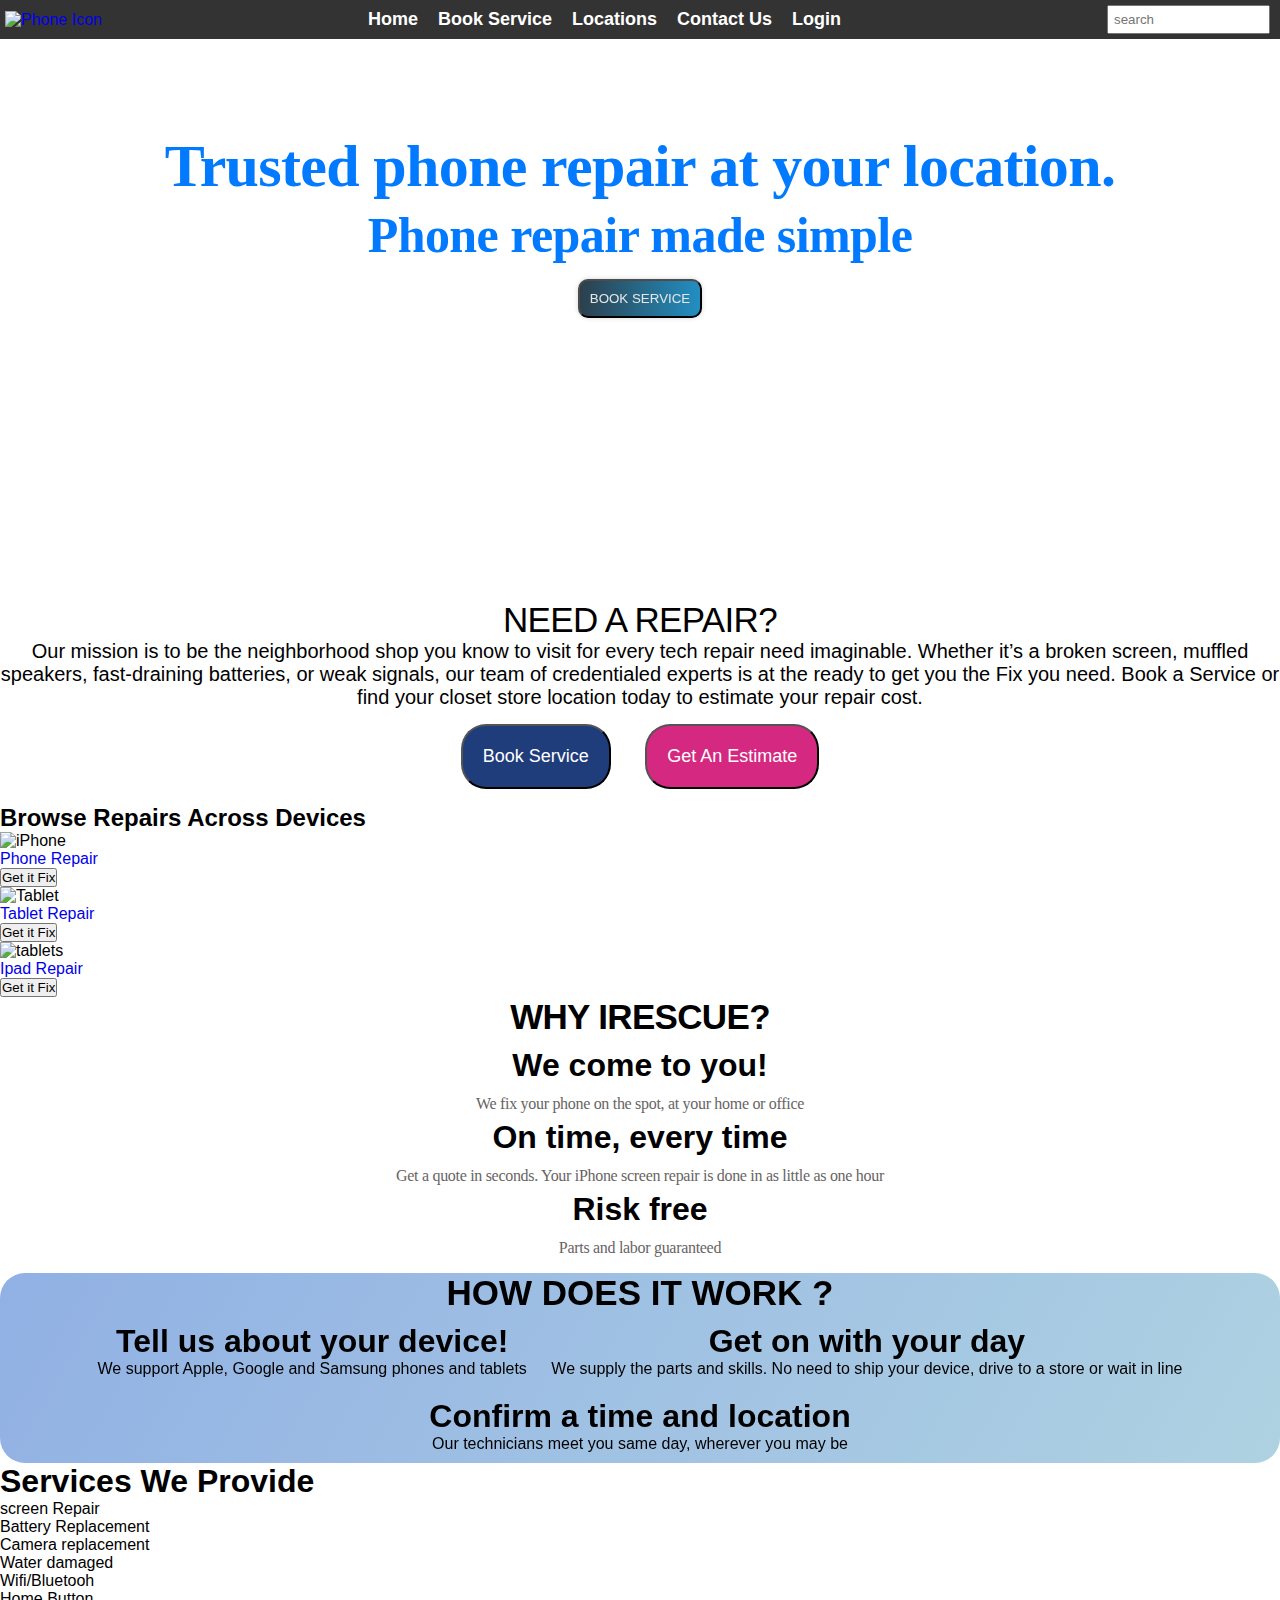
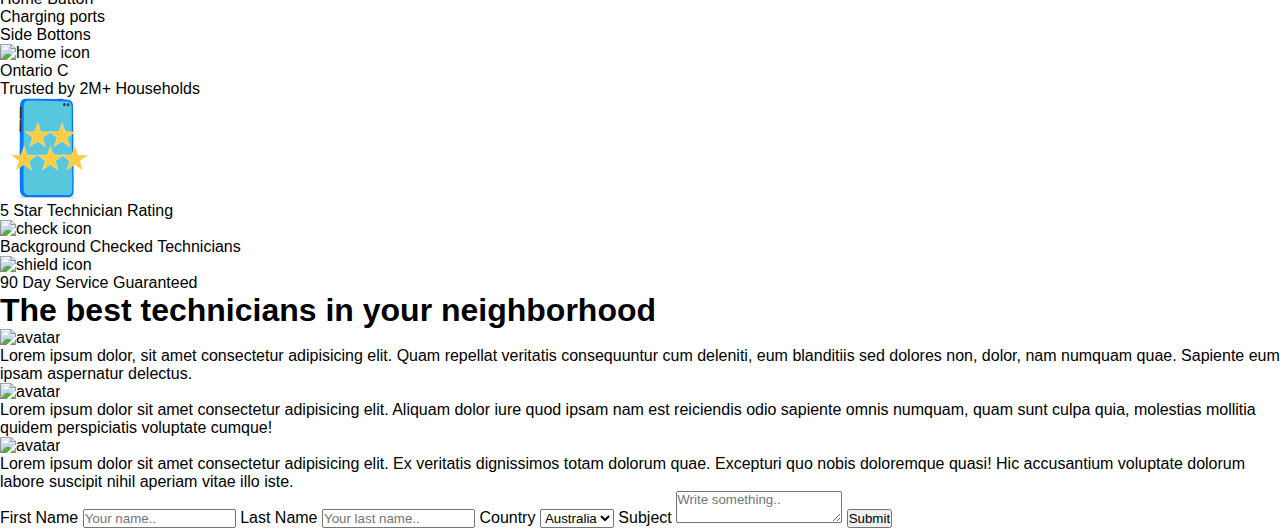
==== index.html @ a5273c7d "updated html and css file" ====
<!DOCTYPE html>
<html lang="en">

<head>
    <meta charset="UTF-8">
    <meta http-equiv="X-UA-Compatible" content="IE=edge">
    <meta name="viewport" content="width=device-width, initial-scale=1.0">
    <title>Irescue Mobile Repair</title>
    <link rel="stylesheet" href="index.css">
</head>

<body>

    <main>
        <!--Navegation BAR-->
        <nav role="navigation" class="nav_background">
            <a href="#" class="page_icon"><img class="nav_icon" src="./images/nav_icon.svg" alt="Phone Icon"></a>
            <ul class="nav-sub-menu">
                <li class="nav_menu"><a class="nav_item" href="#">Home</a></li>
                <li class="nav_menu"><a class="nav_item" href="#">Book Service</a></li>
                <li class="nav_menu"><a class="nav_item" href="#">Locations</a></li>
                <li class="nav_menu"><a class="nav_item" href="#">Contact Us</a></li>
                <li class="nav_menu"><a class="nav_item" href="#">Login</a></li>
            </ul>
            <input id="nav-search" type="text" placeholder="search">
            <img class="nav_mobile-menu" src="./images/menu-svgrepo-com.svg" alt="Mobile Menu">


        </nav>
        <!--HEADER-->
        <header class="header">
            <div class="nav_container">
                <h1 class="header_title">Trusted phone repair at your location.</h1>
                <p class="header_slogan">Phone repair made simple
                    <p />
                <div class="header_botton"></div>
                <a href="#"><button type="submit" class="nav_button">Book Service</button><a>

            </div>
        </header>


        <article class="container_need-repair">
            <h1 class="container_need-repair-title">Need a Repair?</h1>
            <p class="container_need-repair-paragraph">
                Our mission is to be the neighborhood shop you know to visit for every tech repair need imaginable.
                Whether it’s a broken screen, muffled speakers, fast-draining batteries, or weak signals, our team of
                credentialed experts is at the ready to get you the Fix you need. Book a Service or 
                find your closet store location today to estimate your repair cost.</p>
            <a><button type="submit" class="need_repair-button1">Book Service</button></a>
            <a><button type="submit" class="need_repair-button2">Get An Estimate</button></a>



        </article>
        <figure class="catalog_container">

            <h2 class="catalog_title">Browse Repairs Across Devices</h2>
            <div class="catalog_item1">
                <img src="./images/iphone-13.png" alt="iPhone">
                <p><a href="#">Phone Repair</a> </p>
                <a href="#"><button class="catalog_botton">Get it Fix</button></a>

            </div>
            <div class="catalog_item2">
                <img src="./images/20200709-tablet-05.webp" alt="Tablet">
                <p> <a href="#">Tablet Repair</a></p>
                <a href="#"><button class="catalog_botton">Get it Fix</button></a>
            </div>
            <div class="catalog_item3">
                <img src="./images/200413-ipad-pro-main-cover-cs-343p.webp" alt=" tablets">
                <p> <a href="#">Ipad Repair</a></p>
                <a href="#"><button class="catalog_botton">Get it Fix</button></a>

            </div>
        </figure>


        <!--SECTION 1 -->
        <section class="section_1">

            <h1 class="contaner1_title">Why Irescue?</h1>
            <div class="container1_item1">
                <h1 class="container1_header">We come to you!</h1>
                <p class="container1_paragraph">We fix your phone on the spot, at your home or office</p>
                <h1 class="container1_header">On time, every time</h1>
                <p class="container1_paragraph">Get a quote in seconds. Your iPhone screen repair is done in as
                    little as one hour</p>
                <h1 class="container1_header">Risk free</h1>
                <p class="container1_paragraph">Parts and labor guaranteed</p>
            </div>

        </section>
        <!--SECTION 2-->
        <section class="section_2">
            <div class="main_container2">
                <h1 class="contaner2_title">HOW DOES IT WORK ?</h1>
                <div class="container2_item1">
                    <h1 class="container2_header">Tell us about your device!</h1>
                    <p class="container2_paragraph">We support Apple, Google and Samsung phones and tablets</p>
                </div>
                <div class="container2_item2">
                    <h1 class="container2_header">Get on with your day</h1>
                    <p class="container2_paragraph">We supply the parts and skills. No need to ship your device, drive
                        to a store or wait in line</p>
                </div>
                <div class="container2_item3">
                    <h1 class="container2_header">Confirm a time and location</h1>
                    <p class="container2_paragraph">Our technicians meet you same day, wherever you may be</p>
                </div>
            </div>
        </section>
        <!--Services we provide-->
        <aside>
            <div>
                <h1 class="aside_title">Services We Provide</h1>
                <div class="item_1">screen Repair</div>
                <div class="item_2">Battery Replacement</div>
                <div class="item_3">Camera replacement</div>
                <div class="item_4">Water damaged </div>
                <div class="item_5">Wifi/Bluetooh</div>
                <div class="item_6">Home Button</div>
                <div class="item_7">Charging ports</div>
                <div class="item_8">Side Bottons</div>

        </aside>
        <!--Section 3-->
        <section class="section_3">
            <div class="standards">
                <img class="standards_home-icon" src="./images/home.svg" alt="home icon">
                <figcaption>Ontario C</figcaption>
                <p class="standards_paragraph1">Trusted by 2M+
                    Households</p>
                <img class="standards_phone_icon" src="./images/phone.svg" alt=" phone icon">
                <p class="standards_paragraph2">5 Star Technician
                    Rating</p>
                <img class="standards_check-icon" src="./images/check.svg" alt=" check icon">
                <p class="standards_paragraph3">Background
                    Checked Technicians</p>
                <img class="standards_shield-icon" src="./images/shield.svg" alt=" shield icon">
                <p class="standards_paragraph4">90 Day Service
                    Guaranteed</p>
            </div>
            <div class="id_cards">
                <h1 class="id_cards-title">The best technicians in your neighborhood</h1>
                <div class="id_cards1">
                    <img class="avatar" src="./images/liz small avatar.svg" alt=" avatar">

                    <p class="id_cards-paragraph1">
                        Lorem ipsum dolor, sit amet consectetur adipisicing elit. Quam repellat veritatis consequuntur
                        cum deleniti, eum blanditiis sed dolores non, dolor, nam numquam quae. Sapiente eum ipsam
                        aspernatur delectus.</p>
                </div>
                <div class="id_cards2">
                    <img class="avatar" src="./images/tom small avatar.svg" alt=" avatar">

                    <p class="id_cards-paragraph2">
                        Lorem ipsum dolor sit amet consectetur adipisicing elit. Aliquam dolor iure quod ipsam nam est
                        reiciendis odio sapiente omnis numquam, quam sunt culpa quia, molestias mollitia quidem
                        perspiciatis voluptate cumque!</p>
                </div>
                <div class="id_cards3">
                    <img class="avatar" src="./images/robert small avatar.svg" alt="avatar">

                    <p class="id_cards-paragraph3">
                        Lorem ipsum dolor sit amet consectetur adipisicing elit. Ex veritatis dignissimos totam dolorum
                        quae. Excepturi quo nobis doloremque quasi! Hic accusantium voluptate dolorum labore suscipit
                        nihil aperiam vitae illo iste.</p>
                </div>
            </div>

        </section>


        <div class="container">
            <form action="action_page.php">

                <label for="fname">First Name</label>
                <input type="text" id="fname" name="firstname" placeholder="Your name..">

                <label for="lname">Last Name</label>
                <input type="text" id="lname" name="lastname" placeholder="Your last name..">

                <label for="country">Country</label>
                <select id="country" name="country">
                    <option value="australia">Australia</option>
                    <option value="canada">Canada</option>
                    <option value="usa">USA</option>
                </select>

                <label for="subject">Subject</label>
                <textarea id="subject" name="subject" placeholder="Write something.."></textarea>

                <input type="submit" value="Submit">

            </form>
        </div>

    </main>
</body>

</html>
---- index.css ----
:root {
    --Very-dark-blue: hsl(233, 47%, 7%);
    --Dark-desaturated-blue: hsl(244, 38%, 16%);
    --Soft-violet: hsl(277, 64%, 61%);
    --Soft-violets: hsl(277, 64%, 61%);
    --nav-color: #333;
    --white: #fff;
    --dark-blue: #0F3460;
    --light-blue: #017AFF;
    --color-primary: #d52881;
    --color-secondary: #00aec2;
    --color-gradient-start: #d52881;
    --color-gradient-stop: #00aec2;
    --color-link: #d52881;
    --color-link-hover: #1f3c7b;
    --lqd-cc-size-inner: 12px;
    --lqd-cc-active-bw: 1px;
    --lqd-cc-active-bg: rgb(255, 255, 255);
    --lqd-cc-active-bc: rgb(255, 255, 255);
    --lqd-cc-active-circle-txt: rgb(255, 255, 255);
    --lqd-cc-active-circle-color: rgb(39, 39, 58);
}

* {
    margin: 0;
    padding: 0;
    box-sizing: border-box;
    font-family: 'Gill Sans', 'Gill Sans MT', Calibri, 'Trebuchet MS', sans-serif;
    
}


/* NAV BAR */
nav {
    position: fixed;
    display: flex;
    justify-content: space-between;
    cursor: pointer;
    align-items: center;
    padding: 5px;
    z-index: 1;
    flex-wrap: wrap;
    


}

#nav-search {
    padding: 5px;
    margin-right: 5px;

}

.nav_background {
    width: 100%;
    background-color: var(--nav-color);

}

.nav_icon {
    width: 50px;
    height: 50px;
    
    
    

}

.nav_mobile-menu {
    width: 50px;
    height: 50px;

}

.nav_mobile-menu:hover {
    cursor: pointer;
    transform: translate(-2px, -2px);


}



.nav-sub-menu {
    list-style: none;


}

.nav_menu {
    display: inline;


}

.nav-sub-menu:hover {
    transform: translate(-2px, -2px);
}


.nav_item {
    color: var(--white);
    font-size: 18px;
    text-decoration: none;
    padding: 10px;
    font-weight: 700;

}

.nav_item:hover {
    color: var(--light-blue);
    cursor: pointer;
}

.nav_mobile-menu {
    display: hidden;
}



/* header img*/
header {
    width: 100%;


}

.nav_container {
    background-image: url(./images/header_background.png);
    width: 100%;
    height: 600px;
    background-repeat: no-repeat;
    background-size: 100%;
    background-position: center;
    justify-content: center;
    align-items: center;
    display: flex;
    flex-direction: column;
    position: relative;
}



.header_title {

    font-family: 'Inter';
    font-style: normal;
    font-weight: 700;
    font-size: 60px;
    padding-bottom: 5px;
    text-align: center;
    letter-spacing: -0.011em;
    color: #017AFF;

}

.header_slogan {
    font-family: 'Inter';
    font-style: normal;
    font-weight: 700;
    font-size: 48px;
    padding-bottom: 5px;
    text-align: center;
    letter-spacing: -0.011em;
    color: #017AFF;
}

.nav_button {
    justify-content: center;
    align-items: center;
    cursor: pointer;
    text-decoration: none;
    background-image: linear-gradient(to right, #314755 0%, #26a0da 51%, #314755 100%);
    text-transform: uppercase;
    transition: 0.5s;
    background-size: 200% auto;
    color: white;
    box-shadow: 0 0 5px #eee;
    border-radius: 10px;
    display: flex;
    filter: brightness(90%);
    margin: 10px;
    padding: 15px 45px;
    flex-wrap: wrap;
}


.nav_button:hover {
    background-position: right center;
    /* change the direction of the change here */
    color: #fff;
    text-decoration: none;
}

a {
    text-decoration: none;
}


/* article */
.container_need-repair{
    width: 100%;
    display: inline-block;
    justify-content: center;
    align-items: center;
    text-align: center;
}

.container_need-repair-title{
    display: flex;
    justify-content: center;
    text-align: center;
    font-size: 35px;
    letter-spacing: -0.019em;
    color: black;
   text-transform:uppercase ; 
    font-weight: 500;
}

.container_need-repair-paragraph{
    font-size: 20px;
}

.need_repair-button1,
.need_repair-button2{
    margin: 15px;
    padding: 20px;
    border-radius: 25px;
    cursor: pointer;
}


.need_repair-button2:hover{
    transform: translate(-2px, -2px);
}

.need_repair-button1:hover{
    transform: translate(-2px, -2px);}

.need_repair-button1{
    color: var(--white);
    background: var(--color-link-hover);
    font-size: 18px;
}

.need_repair-button2{
    color: var(--white);
    background: var(--color-link);
    font-size: 18px;
}

/*SEECTION 1 */
.main_container1{
    width: 100%;
}
.contaner1_title
{ display: flex;
    justify-content: center;
    text-align: center;
    font-size: 35px;
    letter-spacing: -0.019em;
    color: black;
   text-transform:uppercase ; 
    font-weight: 700;
}

.container1_item1{
    display: flex;
    justify-content: space-evenly;
    align-items: center;
    flex-direction: column;
    padding: 10px;
    margin: 0 auto;
}

.container1_paragraph{
    font-family: 'Inter';
    font-style: normal;
    font-weight: 400;
    font-size: 16px;
    line-height: 20px;
    letter-spacing: -0.019em;
    color: #676464;
    padding: 5px;
    margin-top: 5px;
}

/*section 2 */
.section_2{
    width: 100%;
    display: flex;
    justify-content: center;
    align-items: center;
    text-align: center;
    
}

.main_container2{
    border-radius: 25px;
    background-image: linear-gradient(120deg, #a1c4fd 0%, #c2e9fb 100%);
    filter: brightness(90%);
    width: 1600px;
}

.contaner2_title{
    color:black;
    font-weight: 700;
    font-size: 35px;
}

.container2_item1,
.container2_item2,
.container2_item3{
    display: inline-block;
    justify-content: space-evenly;
    padding: 10px;
}





img{
    width:100px;
    height: 100px;

}





/* MediasQueries */

/* Extra small devices (phones, 600px and less) */


@media only screen and (max-width: 600px) {
    .nav-sub-menu {
        display: none;
    }

    .header_img {
        position: relative;
        top: -90px;

    }




}

/* Small devices (vertical tablets and large phones, 600px and up) */
@media only screen and (min-width: 320px) {
    .nav_container {
        position: relative;
        top: -175px;
    }

    .header_title {
        font-size: 25px;
    }

    .header_slogan {
        font-size: 25px;
    }

    .nav_button {
        margin: 2px;
        padding: 2px 2px;

    }

    .nav-sub-menu {
        display: none;
    }



}

/* Small devices (vertical tablets and large phones, 600px and up) */
@media only screen and (min-width: 590px) {

    .nav_container {
        position: relative;
        top: -110px;
    }

    .header_title {
        font-size: 30px;
    }

    .header_slogan {
        font-size: 25px;
    }

    .nav_button {
        margin: 5px;
        padding: 5px 5px;

    }

    .nav-sub-menu {
        display: none;
    }


}



/* Medium devices (horizontal tablets, 768px and above) */
@media only screen and (min-width: 768px) {

    .nav_container {
        position: relative;
        top: -70px;
    }

    .header_title {
        font-size: 35px;
    }

    .header_slogan {
        font-size: 30px;
    }

    .nav_button {
        margin: 10px;
        padding: 10px 10px;

    }

    .nav_mobile-menu {
        display: none;
    }

    .nav-sub-menu {
        display: flex;
    }




}

/* Large devices (laptops/desktops, 992px and up) */
@media only screen and (min-width: 992px) {
    .header_title {
        font-size: 50px;
    }

    .header_slogan {
        font-size: 45px;
    }

    .nav_button {
        margin: 10px;
        padding: 10px 10px;

    }

    .nav_mobile-menu {
        display: none;
    }

    .nav-sub-menu {
        display: flex;
    }

}



/* Extra large devices (Large laptops and desktops, 1200px and above) */
@media only screen and (min-width: 1000px) {
    .header_title {
        font-size: 60px;
    }

    .header_slogan {
        font-size: 50px;
    }

    .nav_button {
        margin: 10px;
        padding: 10px 10px;

    }

    .nav_mobile-menu {
        display: none;
    }

    .nav-sub-menu {
        display: flex;
    }


}
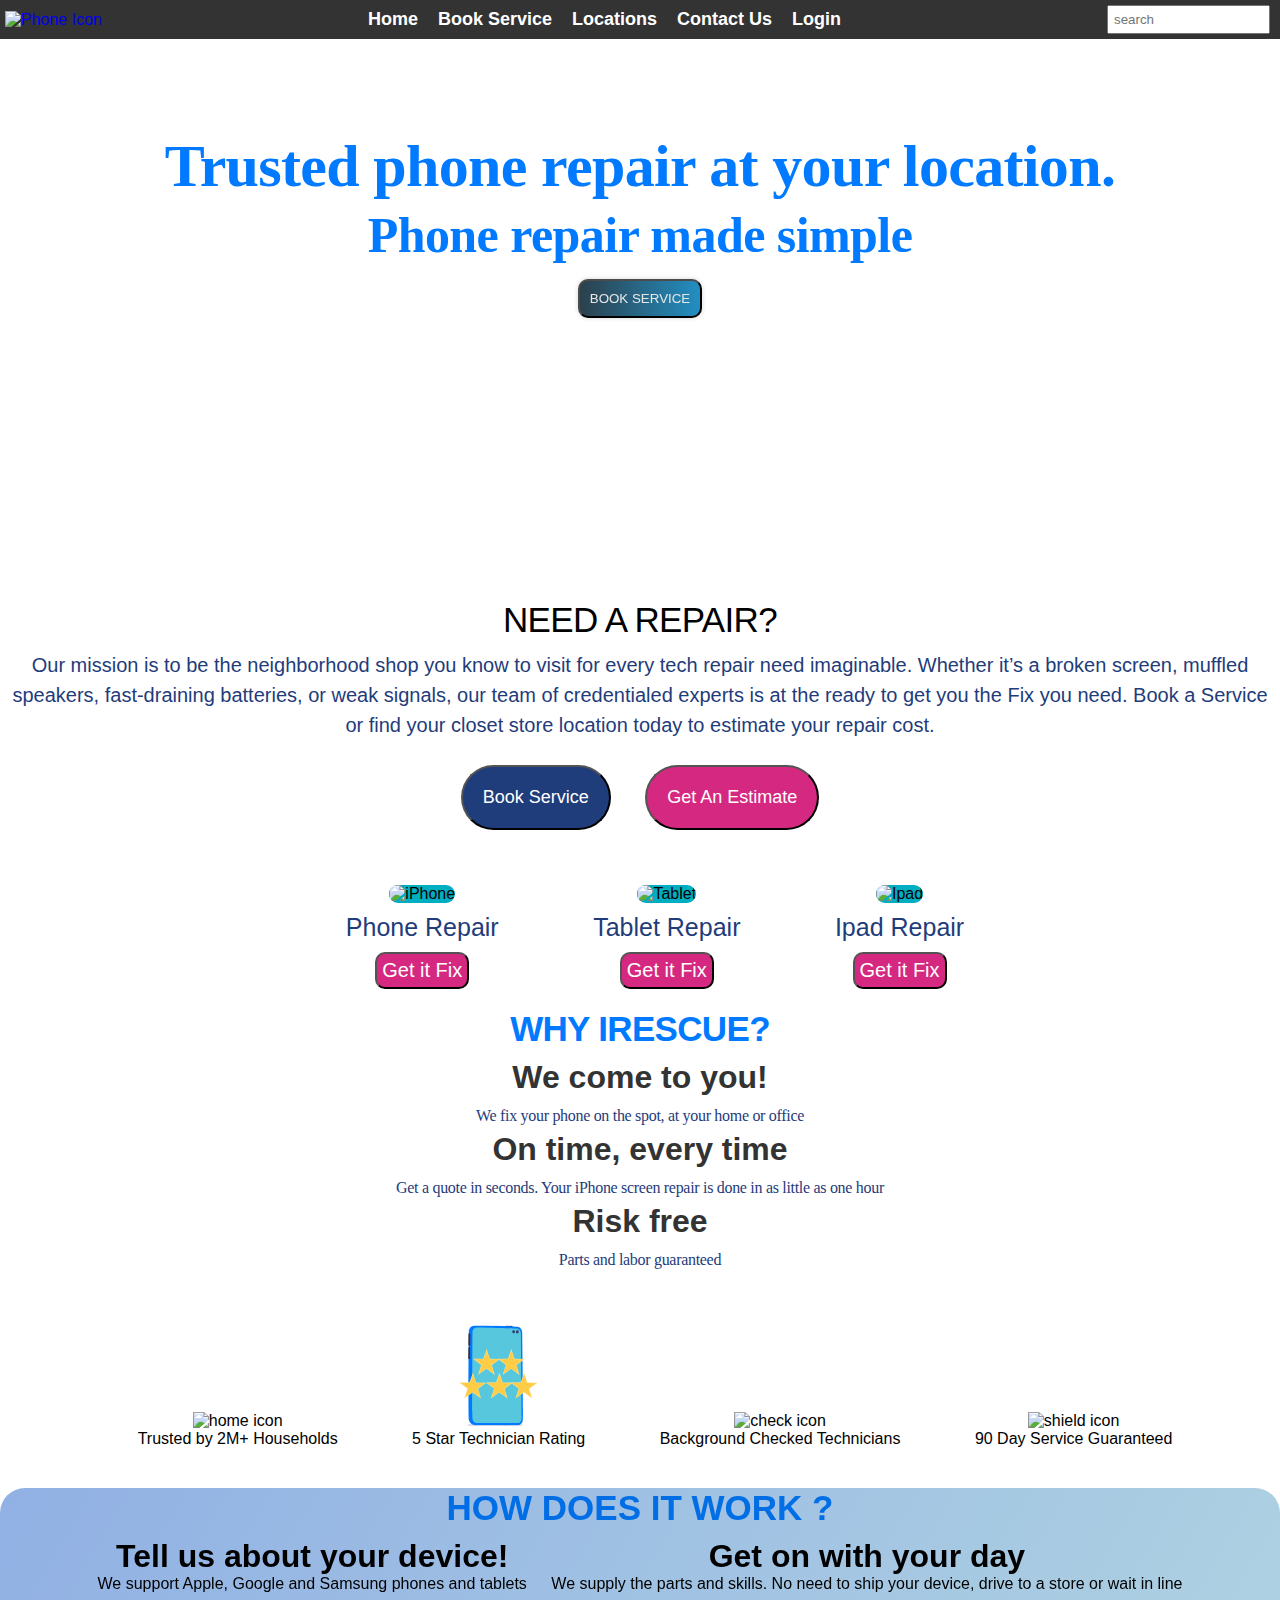
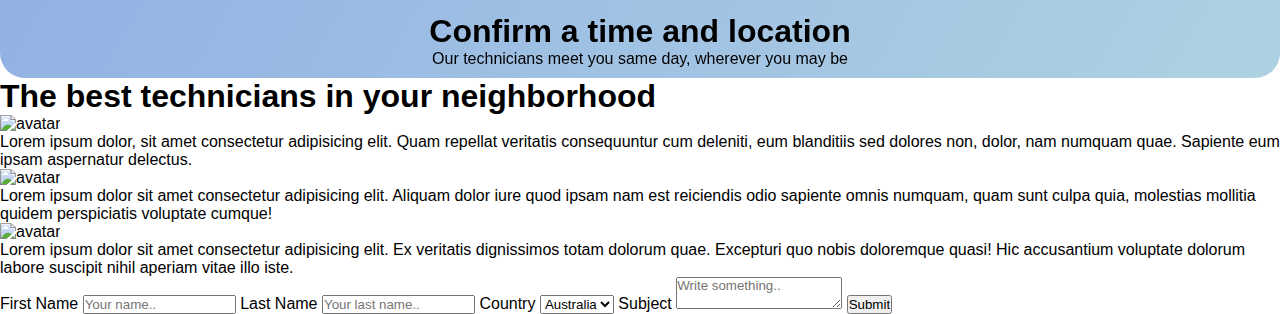
==== commit 8d09d519: "commit css and html" ====
--- a/index.html
+++ b/index.html
@@ -54,25 +54,26 @@
 
         </article>
         <figure class="catalog_container">
+            
+            <!--<h2 class="catalog_title">Browse Repairs Across Devices</h2> -->
+            <div class="card_container">
+                    <div class="catalog_item1">
+                        <img  class="card_img" src="./images/iphone-13.png" alt="iPhone">
+                        <p class="card_paragraph">Phone Repair</p>
+                        <a  href="#"><button type="submit" class="catalog_botton">Get it Fix</button></a>
 
-            <h2 class="catalog_title">Browse Repairs Across Devices</h2>
-            <div class="catalog_item1">
-                <img src="./images/iphone-13.png" alt="iPhone">
-                <p><a href="#">Phone Repair</a> </p>
-                <a href="#"><button class="catalog_botton">Get it Fix</button></a>
-
-            </div>
-            <div class="catalog_item2">
-                <img src="./images/20200709-tablet-05.webp" alt="Tablet">
-                <p> <a href="#">Tablet Repair</a></p>
-                <a href="#"><button class="catalog_botton">Get it Fix</button></a>
-            </div>
-            <div class="catalog_item3">
-                <img src="./images/200413-ipad-pro-main-cover-cs-343p.webp" alt=" tablets">
-                <p> <a href="#">Ipad Repair</a></p>
-                <a href="#"><button class="catalog_botton">Get it Fix</button></a>
-
-            </div>
+                    </div>
+                    <div class="catalog_item2">
+                    <img class="card_img" src="./images/20200709-tablet-05.webp" alt="Tablet">
+                    <p class="card_paragraph" >Tablet Repair</p>
+                    <a href="#"><button type="submit" class="catalog_botton">Get it Fix</button></a>
+                </div>
+                <div class="catalog_item3">
+                    <img class="card_img" src="./images/200413-ipad-pro-main-cover-cs-343p.webp" alt=" Ipad">
+                    <p class="card_paragraph">Ipad Repair</p>
+                    <a  href="#"><button type="submit"  class="catalog_botton">Get it Fix</button></a>
+                </div>
+            </div>    
         </figure>
 
 
@@ -91,6 +92,30 @@
             </div>
 
         </section>
+         <!--Section 3-->
+         <section class="section_3">
+            <div class="standards">
+                <div class="standards_item1" ><img class="standards_home-icon" src="./images/home.svg" alt="home icon">
+                
+                    <p class="standards_paragraph1">Trusted by 2M+
+                        Households</p></div>
+                <div class="standards_item2"><img class="standards_phone_icon" src="./images/phone.svg" alt=" phone icon">
+                    <p class="standards_paragraph2">5 Star Technician
+                        Rating</p></div>
+                <div class="standards_item3" ><img class="standards_check-icon" src="./images/check.svg" alt=" check icon">
+                    <p class="standards_paragraph3">Background
+                        Checked Technicians</p></div>
+                
+
+                <div class="standards_item4"><img class="standards_shield-icon" src="./images/shield.svg" alt=" shield icon">
+                    <p class="standards_paragraph4">90 Day Service
+                        Guaranteed</p></div>
+
+                
+                
+            </div>
+        </section>
+
         <!--SECTION 2-->
         <section class="section_2">
             <div class="main_container2">
@@ -110,37 +135,10 @@
                 </div>
             </div>
         </section>
-        <!--Services we provide-->
-        <aside>
-            <div>
-                <h1 class="aside_title">Services We Provide</h1>
-                <div class="item_1">screen Repair</div>
-                <div class="item_2">Battery Replacement</div>
-                <div class="item_3">Camera replacement</div>
-                <div class="item_4">Water damaged </div>
-                <div class="item_5">Wifi/Bluetooh</div>
-                <div class="item_6">Home Button</div>
-                <div class="item_7">Charging ports</div>
-                <div class="item_8">Side Bottons</div>
-
-        </aside>
-        <!--Section 3-->
-        <section class="section_3">
-            <div class="standards">
-                <img class="standards_home-icon" src="./images/home.svg" alt="home icon">
-                <figcaption>Ontario C</figcaption>
-                <p class="standards_paragraph1">Trusted by 2M+
-                    Households</p>
-                <img class="standards_phone_icon" src="./images/phone.svg" alt=" phone icon">
-                <p class="standards_paragraph2">5 Star Technician
-                    Rating</p>
-                <img class="standards_check-icon" src="./images/check.svg" alt=" check icon">
-                <p class="standards_paragraph3">Background
-                    Checked Technicians</p>
-                <img class="standards_shield-icon" src="./images/shield.svg" alt=" shield icon">
-                <p class="standards_paragraph4">90 Day Service
-                    Guaranteed</p>
-            </div>
+       
+       
+        
+         <aside class="card_review">
             <div class="id_cards">
                 <h1 class="id_cards-title">The best technicians in your neighborhood</h1>
                 <div class="id_cards1">
@@ -168,8 +166,7 @@
                         nihil aperiam vitae illo iste.</p>
                 </div>
             </div>
-
-        </section>
+         </aside>
 
 
         <div class="container">
--- a/index.css
+++ b/index.css
@@ -221,11 +221,17 @@
     font-size: 20px;
 }
 
+.container_need-repair-paragraph{
+    padding: 10px;
+    line-height: 30px;
+    color: var(--color-link-hover)
+}
+
 .need_repair-button1,
 .need_repair-button2{
     margin: 15px;
     padding: 20px;
-    border-radius: 25px;
+    border-radius: 50px;
     cursor: pointer;
 }
 
@@ -249,9 +255,60 @@
     font-size: 18px;
 }
 
+
+/*  figure (card section)*/
+.card_img{
+
+        width:250px;
+        height: 250px;   
+        background: #00aec2; 
+        border-radius: 10px;
+        
+    } 
+
+figure{
+    display:flex;
+    justify-content: center;
+    align-items: center;
+    text-align: center;
+    width: 100%;
+    margin-top: 20px;
+
+}
+
+.catalog_item1,
+.catalog_item2,
+.catalog_item3{
+    flex-direction: column;
+    justify-content: space-evenly;
+    display: inline-block;
+    padding-left: 30px;
+    margin: 20px;
+    
+    border-radius: 5px;    
+}
+
+.card_paragraph{
+    color: var(--color-link-hover);
+    font-size: 20px;
+    margin: 5px;
+    padding: 5px;
+    font-size: 25px;
+}
+
+.catalog_botton{
+    color: var(--white);
+    background: var(--color-link);
+    font-size: 20px;
+    padding: 5px;
+    border-radius: 10px;
+    cursor: pointer;
+}
+
 /*SEECTION 1 */
 .main_container1{
     width: 100%;
+    
 }
 .contaner1_title
 { display: flex;
@@ -259,7 +316,7 @@
     text-align: center;
     font-size: 35px;
     letter-spacing: -0.019em;
-    color: black;
+    color:var(--light-blue);
    text-transform:uppercase ; 
     font-weight: 700;
 }
@@ -271,6 +328,7 @@
     flex-direction: column;
     padding: 10px;
     margin: 0 auto;
+    color: var(--nav-color);
 }
 
 .container1_paragraph{
@@ -280,7 +338,7 @@
     font-size: 16px;
     line-height: 20px;
     letter-spacing: -0.019em;
-    color: #676464;
+    color:var(--color-link-hover);
     padding: 5px;
     margin-top: 5px;
 }
@@ -292,6 +350,7 @@
     justify-content: center;
     align-items: center;
     text-align: center;
+    
     
 }
 
@@ -300,10 +359,11 @@
     background-image: linear-gradient(120deg, #a1c4fd 0%, #c2e9fb 100%);
     filter: brightness(90%);
     width: 1600px;
+    
 }
 
 .contaner2_title{
-    color:black;
+    color: var(--light-blue);
     font-weight: 700;
     font-size: 35px;
 }
@@ -317,14 +377,30 @@
 }
 
 
-
-
-
-img{
-    width:100px;
-    height: 100px;
-
-}
+/*  section 3 */
+ .section_3{
+    
+    justify-content: center;
+    align-items: center;
+    text-align: center;
+    width: 100%;
+    margin-top: 20px;
+ }
+
+ .standards_item1,
+ .standards_item2,
+ .standards_item3,
+ .standards_item4{
+    flex-direction: column;
+    justify-content: space-evenly;
+    display: inline-block;
+    padding-left: 30px;
+    margin: 20px;
+    border-radius: 5px; 
+    margin-bottom: 40px;  
+
+ }
+
 
 
 
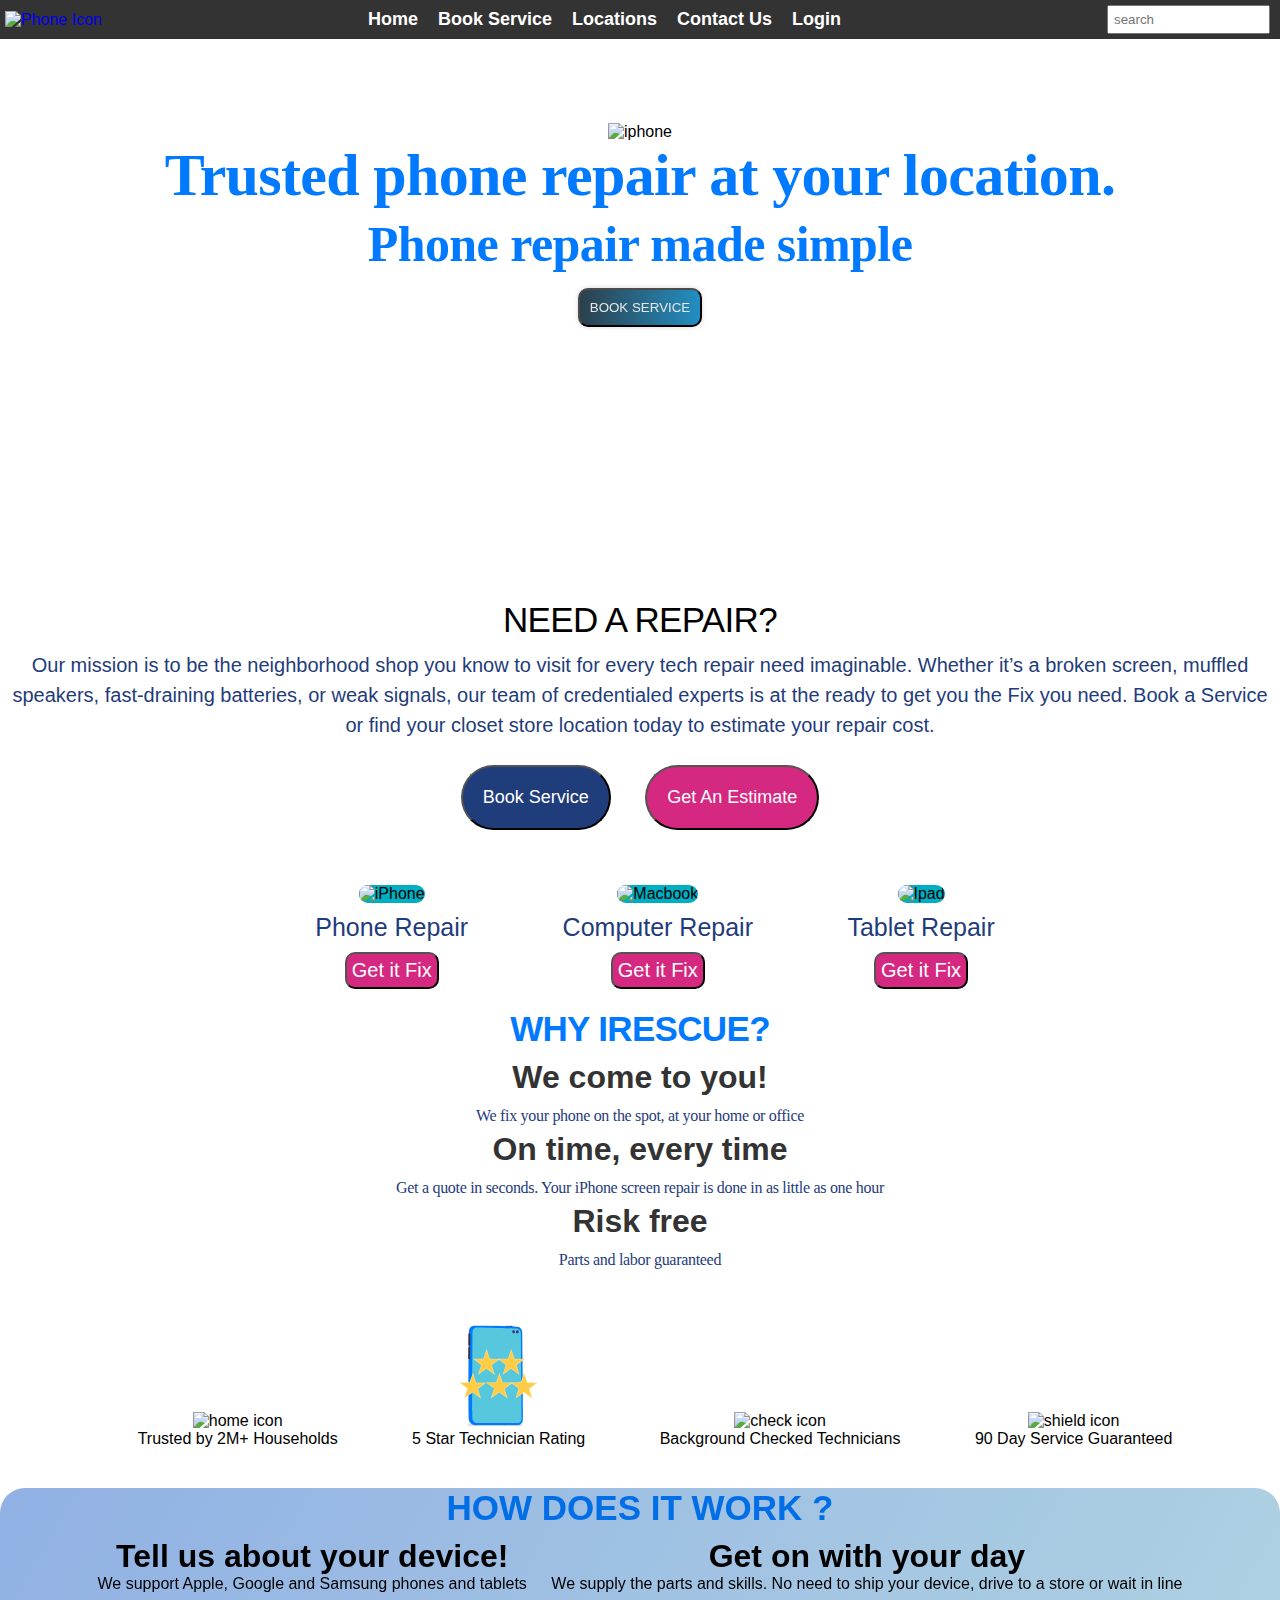
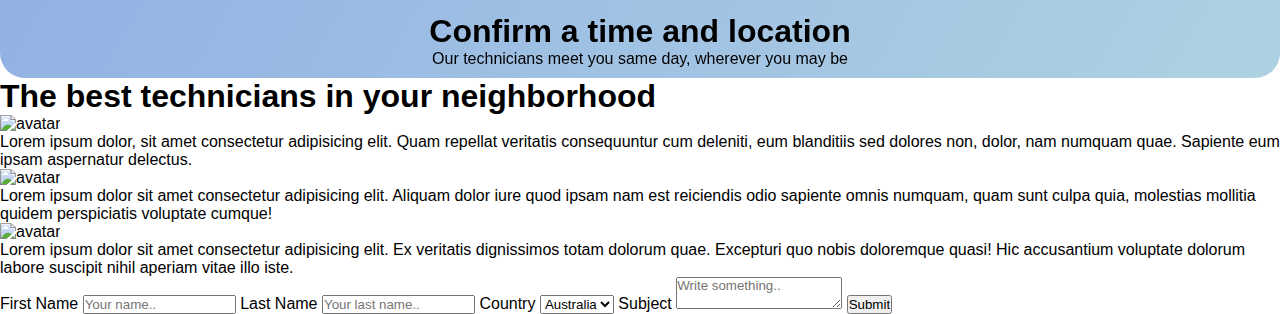
==== commit 2a5b776f: "icon update" ====
--- a/index.html
+++ b/index.html
@@ -7,6 +7,7 @@
     <meta name="viewport" content="width=device-width, initial-scale=1.0">
     <title>Irescue Mobile Repair</title>
     <link rel="stylesheet" href="index.css">
+    <link rel="icon" type="image/png" sizes="32x32" href="./images/nav_icon.svg">
 </head>
 
 <body>
@@ -30,6 +31,7 @@
         <!--HEADER-->
         <header class="header">
             <div class="nav_container">
+                <img class="header_img" src="./images/iphone icon for header.png" alt=" iphone">
                 <h1 class="header_title">Trusted phone repair at your location.</h1>
                 <p class="header_slogan">Phone repair made simple
                     <p />
@@ -55,22 +57,22 @@
         </article>
         <figure class="catalog_container">
             
-            <!--<h2 class="catalog_title">Browse Repairs Across Devices</h2> -->
+            
             <div class="card_container">
                     <div class="catalog_item1">
-                        <img  class="card_img" src="./images/iphone-13.png" alt="iPhone">
+                        <img  class="card_img" src="./images/phones card.png" alt="iPhone">
                         <p class="card_paragraph">Phone Repair</p>
                         <a  href="#"><button type="submit" class="catalog_botton">Get it Fix</button></a>
 
                     </div>
                     <div class="catalog_item2">
-                    <img class="card_img" src="./images/20200709-tablet-05.webp" alt="Tablet">
-                    <p class="card_paragraph" >Tablet Repair</p>
+                    <img class="card_img" src="./images/macbook card .png" alt="Macbook">
+                    <p class="card_paragraph" >Computer Repair</p>
                     <a href="#"><button type="submit" class="catalog_botton">Get it Fix</button></a>
                 </div>
                 <div class="catalog_item3">
-                    <img class="card_img" src="./images/200413-ipad-pro-main-cover-cs-343p.webp" alt=" Ipad">
-                    <p class="card_paragraph">Ipad Repair</p>
+                    <img class="card_img" src="./images/ipad card.png" alt=" Ipad">
+                    <p class="card_paragraph">Tablet Repair</p>
                     <a  href="#"><button type="submit"  class="catalog_botton">Get it Fix</button></a>
                 </div>
             </div>    
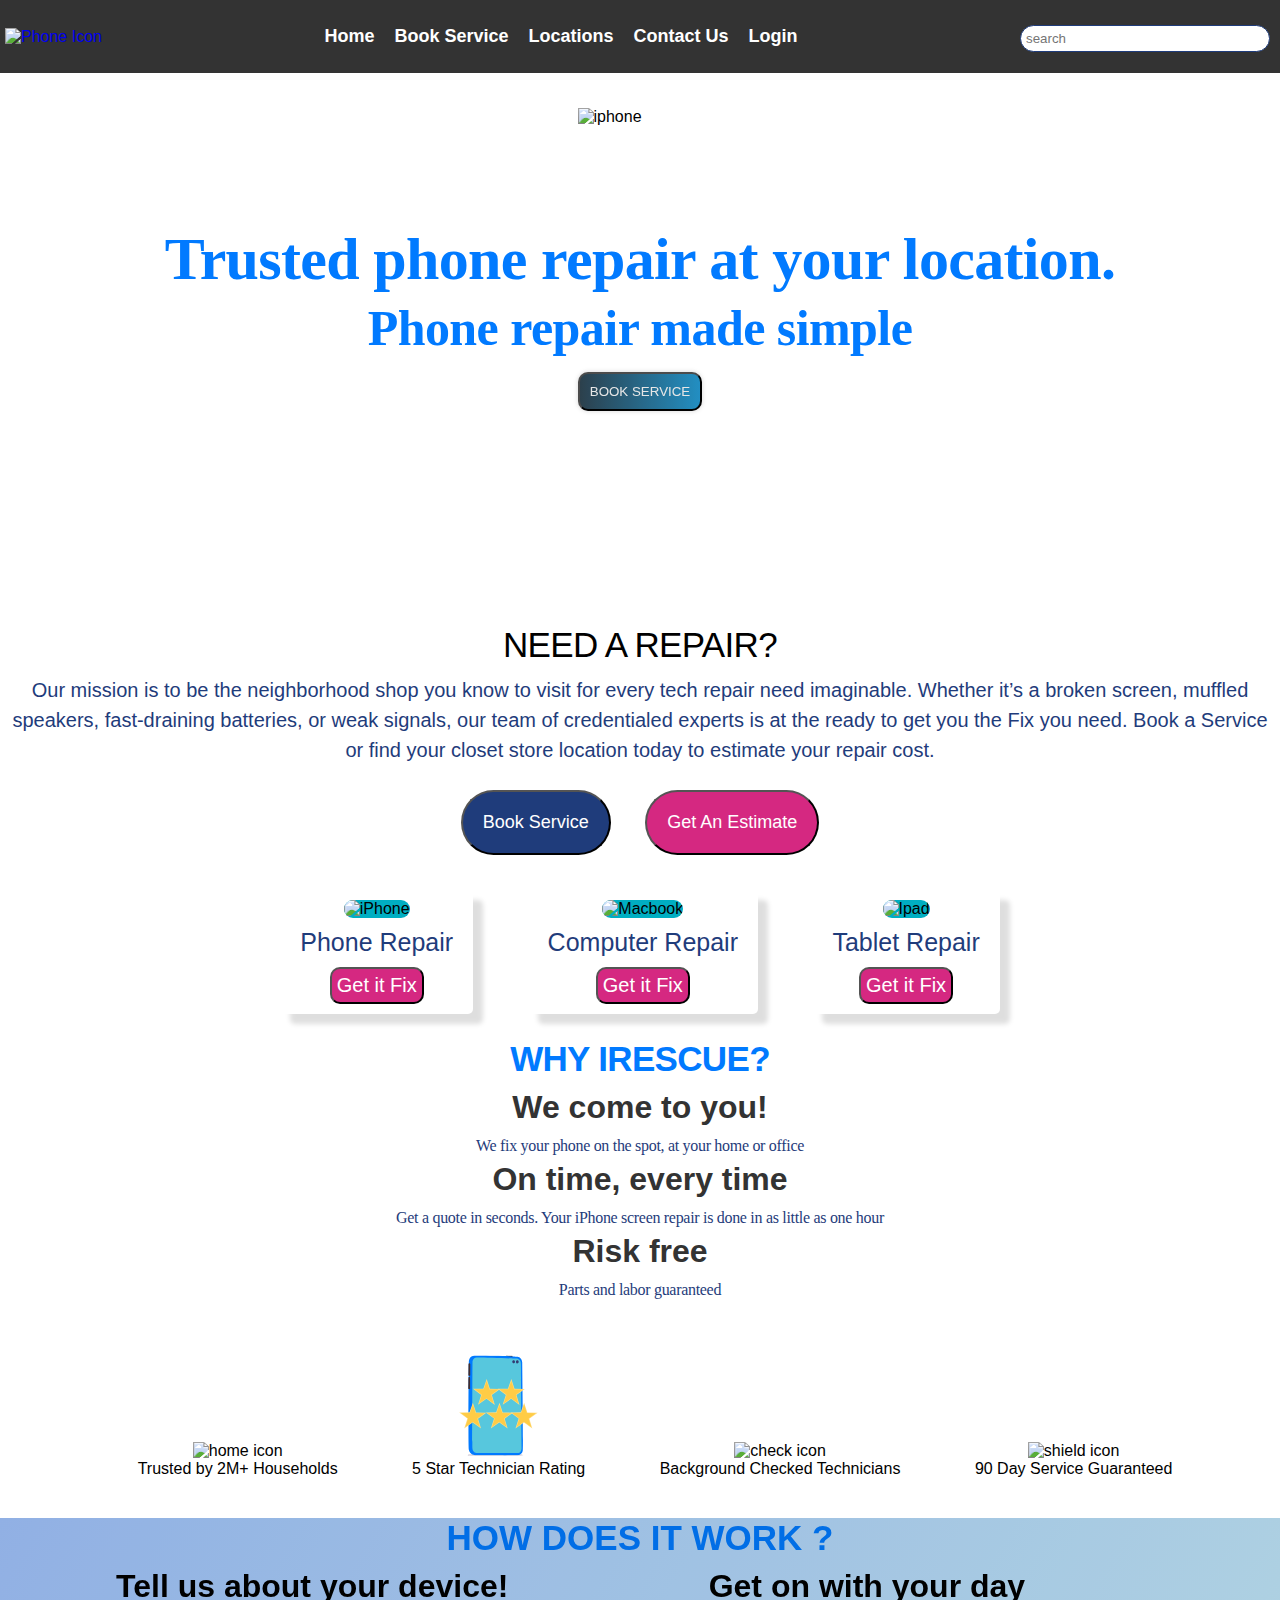
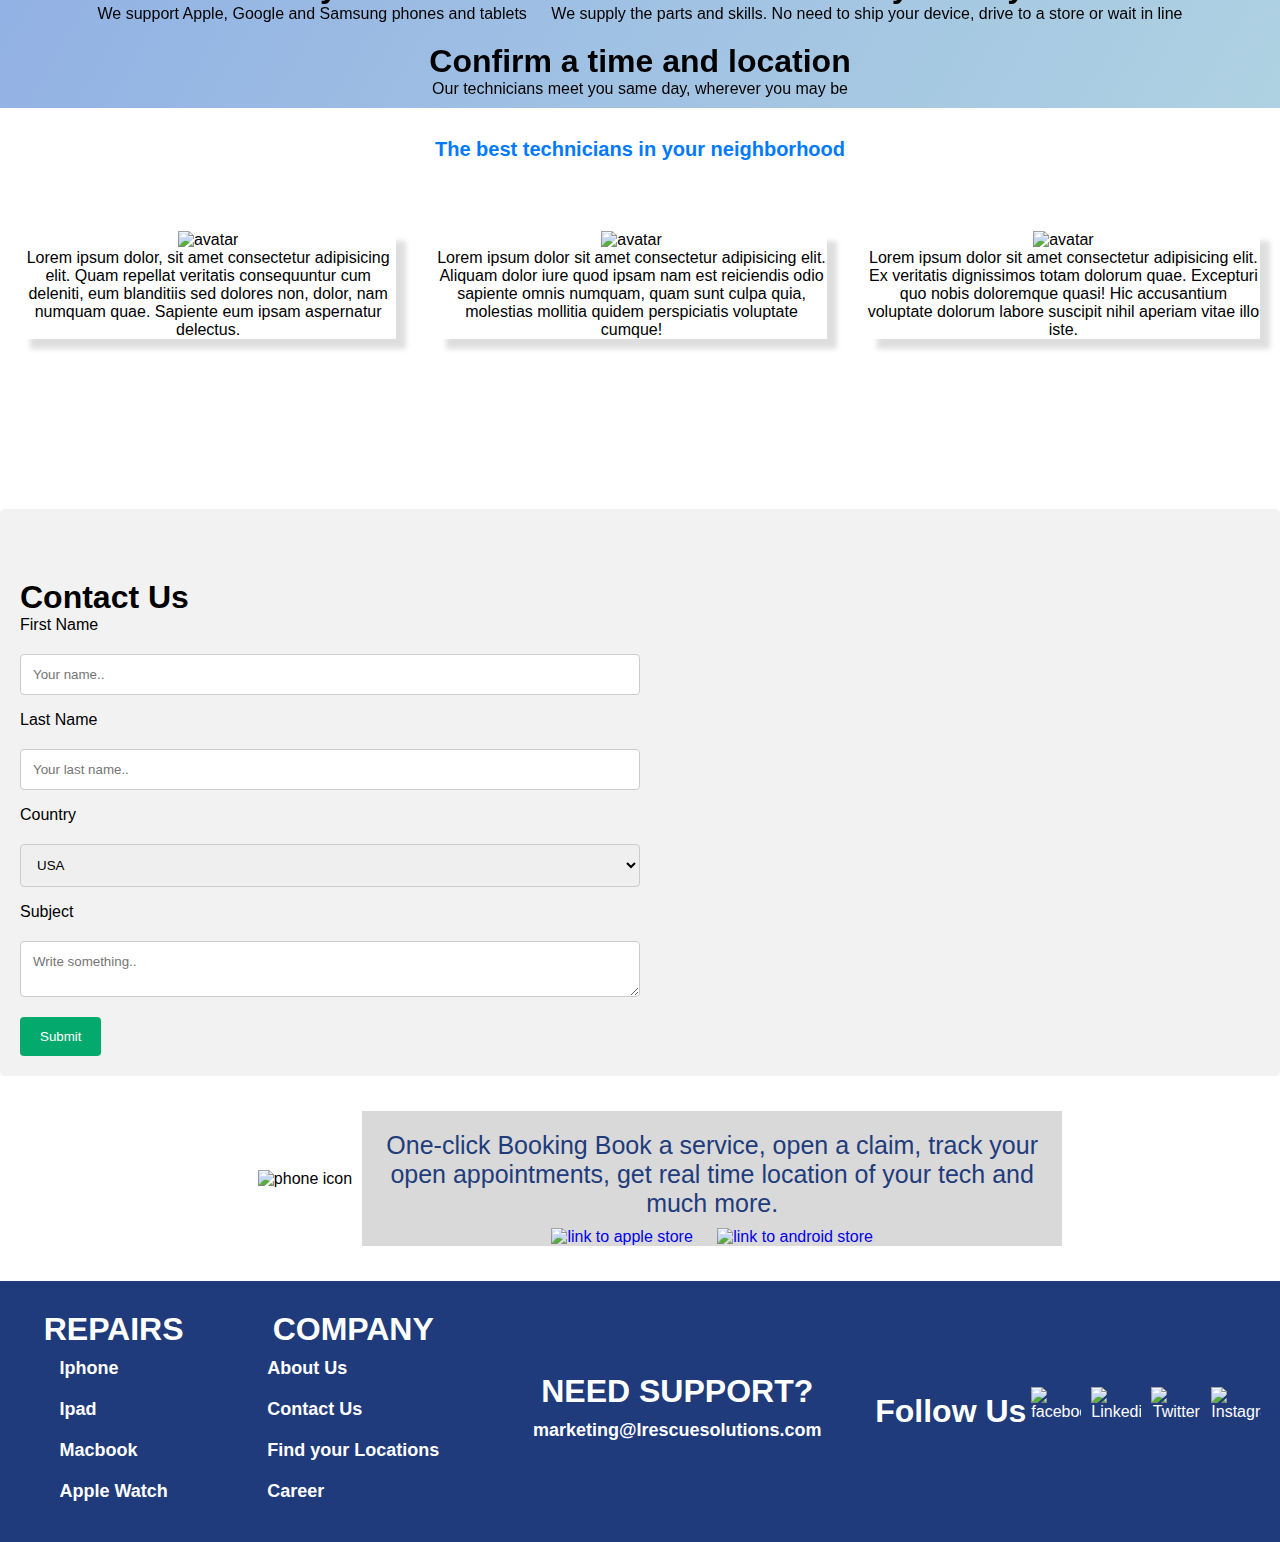
==== commit ceda5ae7: "finish project v1.0" ====
--- a/index.html
+++ b/index.html
@@ -47,7 +47,7 @@
             <p class="container_need-repair-paragraph">
                 Our mission is to be the neighborhood shop you know to visit for every tech repair need imaginable.
                 Whether it’s a broken screen, muffled speakers, fast-draining batteries, or weak signals, our team of
-                credentialed experts is at the ready to get you the Fix you need. Book a Service or 
+                credentialed experts is at the ready to get you the Fix you need. Book a Service or
                 find your closet store location today to estimate your repair cost.</p>
             <a><button type="submit" class="need_repair-button1">Book Service</button></a>
             <a><button type="submit" class="need_repair-button2">Get An Estimate</button></a>
@@ -56,26 +56,26 @@
 
         </article>
         <figure class="catalog_container">
-            
-            
+
+
             <div class="card_container">
-                    <div class="catalog_item1">
-                        <img  class="card_img" src="./images/phones card.png" alt="iPhone">
-                        <p class="card_paragraph">Phone Repair</p>
-                        <a  href="#"><button type="submit" class="catalog_botton">Get it Fix</button></a>
-
-                    </div>
-                    <div class="catalog_item2">
+                <div class="catalog_item1">
+                    <img class="card_img" src="./images/phones card.png" alt="iPhone">
+                    <p class="card_paragraph">Phone Repair</p>
+                    <a href="#"><button type="submit" class="catalog_botton">Get it Fix</button></a>
+
+                </div>
+                <div class="catalog_item2">
                     <img class="card_img" src="./images/macbook card .png" alt="Macbook">
-                    <p class="card_paragraph" >Computer Repair</p>
+                    <p class="card_paragraph">Computer Repair</p>
                     <a href="#"><button type="submit" class="catalog_botton">Get it Fix</button></a>
                 </div>
                 <div class="catalog_item3">
                     <img class="card_img" src="./images/ipad card.png" alt=" Ipad">
                     <p class="card_paragraph">Tablet Repair</p>
-                    <a  href="#"><button type="submit"  class="catalog_botton">Get it Fix</button></a>
-                </div>
-            </div>    
+                    <a href="#"><button type="submit" class="catalog_botton">Get it Fix</button></a>
+                </div>
+            </div>
         </figure>
 
 
@@ -94,27 +94,34 @@
             </div>
 
         </section>
-         <!--Section 3-->
-         <section class="section_3">
+        <!--Section 3-->
+        <section class="section_3">
             <div class="standards">
-                <div class="standards_item1" ><img class="standards_home-icon" src="./images/home.svg" alt="home icon">
-                
+                <div class="standards_item1"><img class="standards_home-icon" src="./images/home.svg" alt="home icon">
+
                     <p class="standards_paragraph1">Trusted by 2M+
-                        Households</p></div>
-                <div class="standards_item2"><img class="standards_phone_icon" src="./images/phone.svg" alt=" phone icon">
+                        Households</p>
+                </div>
+                <div class="standards_item2"><img class="standards_phone_icon" src="./images/phone.svg"
+                        alt=" phone icon">
                     <p class="standards_paragraph2">5 Star Technician
-                        Rating</p></div>
-                <div class="standards_item3" ><img class="standards_check-icon" src="./images/check.svg" alt=" check icon">
+                        Rating</p>
+                </div>
+                <div class="standards_item3"><img class="standards_check-icon" src="./images/check.svg"
+                        alt=" check icon">
                     <p class="standards_paragraph3">Background
-                        Checked Technicians</p></div>
-                
-
-                <div class="standards_item4"><img class="standards_shield-icon" src="./images/shield.svg" alt=" shield icon">
+                        Checked Technicians</p>
+                </div>
+
+
+                <div class="standards_item4"><img class="standards_shield-icon" src="./images/shield.svg"
+                        alt=" shield icon">
                     <p class="standards_paragraph4">90 Day Service
-                        Guaranteed</p></div>
-
-                
-                
+                        Guaranteed</p>
+                </div>
+
+
+
             </div>
         </section>
 
@@ -137,12 +144,13 @@
                 </div>
             </div>
         </section>
-       
-       
-        
-         <aside class="card_review">
+
+
+
+        <aside class="card_review">
+
+            <h1 class="id_cards-title">The best technicians in your neighborhood</h1>
             <div class="id_cards">
-                <h1 class="id_cards-title">The best technicians in your neighborhood</h1>
                 <div class="id_cards1">
                     <img class="avatar" src="./images/liz small avatar.svg" alt=" avatar">
 
@@ -168,23 +176,26 @@
                         nihil aperiam vitae illo iste.</p>
                 </div>
             </div>
-         </aside>
-
-
+        </aside>
+
+        <!-- contact us form -->
         <div class="container">
-            <form action="action_page.php">
-
+            <form action="#">
+                <h1>Contact Us</h1>
                 <label for="fname">First Name</label>
-                <input type="text" id="fname" name="firstname" placeholder="Your name..">
+                <input required type="text" id="fname" name="firstname" placeholder="Your name..">
 
                 <label for="lname">Last Name</label>
-                <input type="text" id="lname" name="lastname" placeholder="Your last name..">
+                <input required type="text" id="lname" name="lastname" placeholder="Your last name..">
 
                 <label for="country">Country</label>
-                <select id="country" name="country">
+                <select required id="country" name="country">
+                    <option value="usa">USA</option>
+                    <option value="canada">Canada</option>
                     <option value="australia">Australia</option>
-                    <option value="canada">Canada</option>
-                    <option value="usa">USA</option>
+                    <option value="mexico">Mexico</option>
+
+
                 </select>
 
                 <label for="subject">Subject</label>
@@ -194,6 +205,66 @@
 
             </form>
         </div>
+        <!-- card app -->
+        <aside class="card_app">
+            <img class="card_app-img" src="./images/phone icon 3 .png" alt="phone icon">
+            <div class="card_app-container">
+
+                <p class="card_paragraph">One-click Booking
+                    Book a service, open a claim, track your open appointments, get real time location of your tech and
+                    much more.
+                </p>
+                <a class="card_app-link" href="#"><img src="./images/ios.png" alt="link to apple store"></a>
+                <a class="card_app-link" href="#"><img src="./images/android.png" alt="link to android store"></a>
+
+            </div>
+
+        </aside>
+        <!-- footer -->
+        <footer class="footer">
+           
+            <div class="footer_main-container">
+                <div class="f-list1">
+                    <h1>REPAIRS</h1>
+                    <ul>
+                        <li class="f_li"> <a class="nav_item" href="#">Iphone</a></li>
+                        <li class="f_li"> <a class="nav_item" href="#">Ipad</a></li>
+                        <li class="f_li"> <a class="nav_item" href="#">Macbook</a></li>
+                        <li class="f_li"> <a class="nav_item" href="#">Apple Watch</a></li>
+                    </ul>
+                </div>
+                <div class="f-list2">
+                    <h1>COMPANY</h1>
+                    <ul>
+                        <li class="f_li"> <a class="nav_item" href="#">About Us</a></li>
+                        <li class="f_li"> <a class="nav_item" href="#">Contact Us</a></li>
+                        <li class="f_li"> <a  class="nav_item" href="#">Find your Locations</a></li>
+                        <li class="f_li"> <a class="nav_item" href="#">Career</a></li>
+                    </ul>
+                </div>
+                <div class="f-list3">
+                    <h1>NEED SUPPORT?</h1>
+                    <ul>
+                        <li class="f_li"> <a  class="nav_item" href="#">marketing@Irescuesolutions.com</a></li>
+                        
+                    </ul>    
+                </div>
+
+
+
+                </ul>
+
+                <div class="f-img">
+                    <h1>Follow Us</h1>
+                    <img  class="f_icon" src="./images/facebook-svgrepo-com.svg" class="f_icon" alt="facebook">
+                    <img class="f_icon" src="./images/linkedin-svgrepo-com.svg" alt="Linkedin">
+                    <img class="f_icon" src="./images/twitter-svgrepo-com.svg" alt="Twitter">
+                    <img class="f_icon" src="./images/instagram-svgrepo-com-2.svg" alt="Instagram">
+                </div>
+            </div>
+
+
+        </footer>
 
     </main>
 </body>
--- a/index.css
+++ b/index.css
@@ -26,7 +26,8 @@
     padding: 0;
     box-sizing: border-box;
     font-family: 'Gill Sans', 'Gill Sans MT', Calibri, 'Trebuchet MS', sans-serif;
-    
+   
+
 }
 
 
@@ -40,7 +41,7 @@
     padding: 5px;
     z-index: 1;
     flex-wrap: wrap;
-    
+
 
 
 }
@@ -48,6 +49,9 @@
 #nav-search {
     padding: 5px;
     margin-right: 5px;
+    width: 250px;
+    border-radius: 20px;
+    border: var(--color-link-hover) 1px solid ;
 
 }
 
@@ -60,9 +64,9 @@
 .nav_icon {
     width: 50px;
     height: 50px;
-    
-    
-    
+
+
+
 
 }
 
@@ -126,7 +130,7 @@
 }
 
 .nav_container {
-    background-image: url(./images/header_background.png);
+    background-image: url(./images/waves\ header.png);
     width: 100%;
     height: 600px;
     background-repeat: no-repeat;
@@ -139,6 +143,13 @@
     position: relative;
 }
 
+.header_img {
+    width: 150px;
+    height: 150px;
+    margin-top: 30px;
+
+
+}
 
 
 .header_title {
@@ -190,6 +201,7 @@
     /* change the direction of the change here */
     color: #fff;
     text-decoration: none;
+    
 }
 
 a {
@@ -198,7 +210,7 @@
 
 
 /* article */
-.container_need-repair{
+.container_need-repair {
     width: 100%;
     display: inline-block;
     justify-content: center;
@@ -206,50 +218,52 @@
     text-align: center;
 }
 
-.container_need-repair-title{
+.container_need-repair-title {
     display: flex;
     justify-content: center;
     text-align: center;
     font-size: 35px;
     letter-spacing: -0.019em;
     color: black;
-   text-transform:uppercase ; 
+    text-transform: uppercase;
     font-weight: 500;
 }
 
-.container_need-repair-paragraph{
+.container_need-repair-paragraph {
     font-size: 20px;
 }
 
-.container_need-repair-paragraph{
+.container_need-repair-paragraph {
     padding: 10px;
     line-height: 30px;
     color: var(--color-link-hover)
 }
 
 .need_repair-button1,
-.need_repair-button2{
+.need_repair-button2 {
     margin: 15px;
     padding: 20px;
     border-radius: 50px;
     cursor: pointer;
-}
-
-
-.need_repair-button2:hover{
+
+}
+
+
+.need_repair-button2:hover {
     transform: translate(-2px, -2px);
 }
 
-.need_repair-button1:hover{
-    transform: translate(-2px, -2px);}
-
-.need_repair-button1{
+.need_repair-button1:hover {
+    transform: translate(-2px, -2px);
+}
+
+.need_repair-button1 {
     color: var(--white);
     background: var(--color-link-hover);
     font-size: 18px;
 }
 
-.need_repair-button2{
+.need_repair-button2 {
     color: var(--white);
     background: var(--color-link);
     font-size: 18px;
@@ -257,17 +271,17 @@
 
 
 /*  figure (card section)*/
-.card_img{
-
-        width:250px;
-        height: 250px;   
-        background: #00aec2; 
-        border-radius: 10px;
-        
-    } 
-
-figure{
-    display:flex;
+.card_img {
+
+    width: 250px;
+    height: 250px;
+    background: #00aec2;
+    border-radius: 10px;
+
+}
+
+figure {
+    display: flex;
     justify-content: center;
     align-items: center;
     text-align: center;
@@ -278,17 +292,20 @@
 
 .catalog_item1,
 .catalog_item2,
-.catalog_item3{
+.catalog_item3 {
     flex-direction: column;
     justify-content: space-evenly;
     display: inline-block;
     padding-left: 30px;
-    margin: 20px;
-    
-    border-radius: 5px;    
-}
-
-.card_paragraph{
+    margin: 25px;
+    border-radius: 5px;
+    -webkit-box-shadow: 10px 10px 5px 0px rgba(0, 0, 0, 0.13);
+    -moz-box-shadow: 10px 10px 5px 0px rgba(0, 0, 0, 0.13);
+    box-shadow: 10px 10px 5px 0px rgba(0, 0, 0, 0.13);
+    padding: 10px;
+}
+
+.card_paragraph {
     color: var(--color-link-hover);
     font-size: 20px;
     margin: 5px;
@@ -296,7 +313,7 @@
     font-size: 25px;
 }
 
-.catalog_botton{
+.catalog_botton {
     color: var(--white);
     background: var(--color-link);
     font-size: 20px;
@@ -306,22 +323,23 @@
 }
 
 /*SEECTION 1 */
-.main_container1{
-    width: 100%;
-    
-}
-.contaner1_title
-{ display: flex;
+.main_container1 {
+    width: 100%;
+
+}
+
+.contaner1_title {
+    display: flex;
     justify-content: center;
     text-align: center;
     font-size: 35px;
     letter-spacing: -0.019em;
-    color:var(--light-blue);
-   text-transform:uppercase ; 
+    color: var(--light-blue);
+    text-transform: uppercase;
     font-weight: 700;
 }
 
-.container1_item1{
+.container1_item1 {
     display: flex;
     justify-content: space-evenly;
     align-items: center;
@@ -331,38 +349,39 @@
     color: var(--nav-color);
 }
 
-.container1_paragraph{
+.container1_paragraph {
     font-family: 'Inter';
     font-style: normal;
     font-weight: 400;
     font-size: 16px;
     line-height: 20px;
     letter-spacing: -0.019em;
-    color:var(--color-link-hover);
+    color: var(--color-link-hover);
     padding: 5px;
     margin-top: 5px;
 }
 
 /*section 2 */
-.section_2{
-    width: 100%;
-    display: flex;
-    justify-content: center;
-    align-items: center;
-    text-align: center;
-    
-    
-}
-
-.main_container2{
-    border-radius: 25px;
+.section_2 {
+    width: 100%;
+    display: flex;
+    justify-content: center;
+    align-items: center;
+    text-align: center;
+
+
+}
+
+.main_container2 {
+
     background-image: linear-gradient(120deg, #a1c4fd 0%, #c2e9fb 100%);
     filter: brightness(90%);
     width: 1600px;
-    
-}
-
-.contaner2_title{
+    width: 100%;
+
+}
+
+.contaner2_title {
     color: var(--light-blue);
     font-weight: 700;
     font-size: 35px;
@@ -370,7 +389,7 @@
 
 .container2_item1,
 .container2_item2,
-.container2_item3{
+.container2_item3 {
     display: inline-block;
     justify-content: space-evenly;
     padding: 10px;
@@ -378,34 +397,187 @@
 
 
 /*  section 3 */
- .section_3{
-    
+.section_3 {
+
     justify-content: center;
     align-items: center;
     text-align: center;
     width: 100%;
     margin-top: 20px;
- }
-
- .standards_item1,
- .standards_item2,
- .standards_item3,
- .standards_item4{
+}
+
+.standards_item1,
+.standards_item2,
+.standards_item3,
+.standards_item4 {
     flex-direction: column;
     justify-content: space-evenly;
     display: inline-block;
     padding-left: 30px;
     margin: 20px;
-    border-radius: 5px; 
-    margin-bottom: 40px;  
-
- }
-
-
-
-
-
-
+    border-radius: 5px;
+    margin-bottom: 40px;
+
+}
+
+.id_cards{
+    display: flex;
+    width: 100%;
+    margin-top: 50px;
+    
+
+}
+
+.id_cards-title{
+    text-align: center;
+    justify-content: center;
+    font-size: 30px;
+    margin: 30px;
+    color: var(--light-blue);
+
+}
+
+
+.id_cards1,
+.id_cards2,
+.id_cards3 {
+    display: inline-block;
+    -webkit-box-shadow: 10px 10px 5px 0px rgba(0, 0, 0, 0.13);
+    -moz-box-shadow: 10px 10px 5px 0px rgba(0, 0, 0, 0.13);
+    box-shadow: 10px 10px 5px 0px rgba(0, 0, 0, 0.13);
+    flex-wrap: 5px;
+    margin: 20px;
+    justify-content: space-around;
+    align-items: center;   
+    text-align: center; 
+}
+
+form{
+    width: 50%;
+    margin-top: 50px;
+}
+
+/* Style inputs with type="text", select elements and textareas */
+input[type=text], select, textarea {
+    width: 100%; /* Full width */
+    padding: 12px; /* Some padding */  
+    border: 1px solid #ccc; /* Gray border */
+    border-radius: 4px; /* Rounded borders */
+    box-sizing: border-box; /* Make sure that padding and width stays in place */
+    margin-top: 20px; /* Add a top margin */
+    margin-bottom: 16px; /* Bottom margin */
+    resize: vertical /* Allow the user to vertically resize the textarea (not horizontally) */
+  }
+  
+  /* Style the submit button with a specific background color etc */
+  input[type=submit] {
+    background-color: #04AA6D;
+    color: white;
+    padding: 12px 20px;
+    border: none;
+    border-radius: 4px;
+    cursor: pointer;
+  }
+  
+  /* When moving the mouse over the submit button, add a darker green color */
+  input[type=submit]:hover {
+    background-color: #45a049;
+  }
+  
+  /* Add a background color and some padding around the form */
+  .container {
+    border-radius: 5px;
+    background-color: #f2f2f2;
+    padding: 20px;
+    width: 100%;
+    justify-content: center;
+    align-items: center;
+    margin-top: 150px;
+    overflow: visible;
+  }
+
+  /* Card app */
+.card_app{
+    display: flex;
+    width: 100%;
+    margin-top: 65px;
+    justify-content: center;
+    align-items: center;
+    flex-wrap: wrap;
+}
+
+  .card_app-container{
+    background-color:#D9D9D9;
+    width: 700px;
+    margin-top: 10px;
+    padding-top:10px ;
+    justify-content: center;
+    align-items: center;
+    text-align: center;
+    flex-wrap: wrap;
+    margin: 10px;
+  }
+
+  .card_app-link{
+   
+   padding: 10px;
+   height: 40px;
+   width: 40px;
+  }
+
+
+.footer-icon{
+    text-align: center;
+    width: 125px;
+    height: 75px;
+
+}
+
+.footer_main-container{
+    display: flex;
+    width: 100%;
+    cursor: pointer;
+    justify-content: space-evenly;
+    background-color: #203b7b;
+    flex-wrap: wrap;
+    
+
+}
+
+.f-list1,
+.f-list2,
+.f-list3{
+    display: flex;
+    flex-direction: column;
+    list-style: none;
+    color: var(--white);
+    margin:  15px;
+    padding: 15px;
+    justify-content: center;
+    align-items: center;
+
+}
+.f-img{
+    display: flex;
+    flex-direction: row;
+    color: var(--white);
+    justify-content: center;
+    text-align: center;
+    align-items: center;
+
+
+
+}
+
+.f_li{
+    display: flex;
+    flex-direction: row;
+}
+.f_icon{
+    width: 50px;
+    height: 50px;
+    margin: 5px;
+}
 /* MediasQueries */
 
 /* Extra small devices (phones, 600px and less) */
@@ -427,24 +599,25 @@
 
 }
 
-/* Small devices (vertical tablets and large phones, 600px and up) */
-@media only screen and (min-width: 320px) {
+/* Small devices (vertical tablets and large phones, 317pxpx and up) */
+@media only screen and (min-width: 317px) {
     .nav_container {
         position: relative;
         top: -175px;
     }
 
     .header_title {
-        font-size: 25px;
+        font-size: 15px;
+
     }
 
     .header_slogan {
-        font-size: 25px;
+        font-size: 15px;
     }
 
     .nav_button {
-        margin: 2px;
-        padding: 2px 2px;
+        margin-top: 5px;
+        padding: 5px 5px;
 
     }
 
@@ -452,7 +625,36 @@
         display: none;
     }
 
-
+    .header_img {
+        position: relative;
+        top:8px;
+        width: 80px;
+        height: 60px;
+
+    }
+
+    .container_need-repair {
+        position: relative;
+        top: -200px;
+
+    }
+
+    .nav_mobile-menu{
+        width: 30px;
+        height: 30px;
+        margin-right: 5px;
+
+    } 
+
+    .id_cards-title{
+        font-size: 20px;
+    }
+
+    .card_app{
+        margin: 25px;
+    }
+
+   
 
 }
 
@@ -482,6 +684,18 @@
         display: none;
     }
 
+    .header_img {
+        width: 150px;
+        height: 150px;
+        margin-top: 30px;
+
+    }
+
+    .container_need-repair {
+        position: relative;
+        top: 25px
+    }
+
 
 }
 
@@ -517,6 +731,12 @@
         display: flex;
     }
 
+    .header_img {
+        width: 125px;
+        height: 125px;
+        margin-top: 60px;
+
+    }
 
 
 
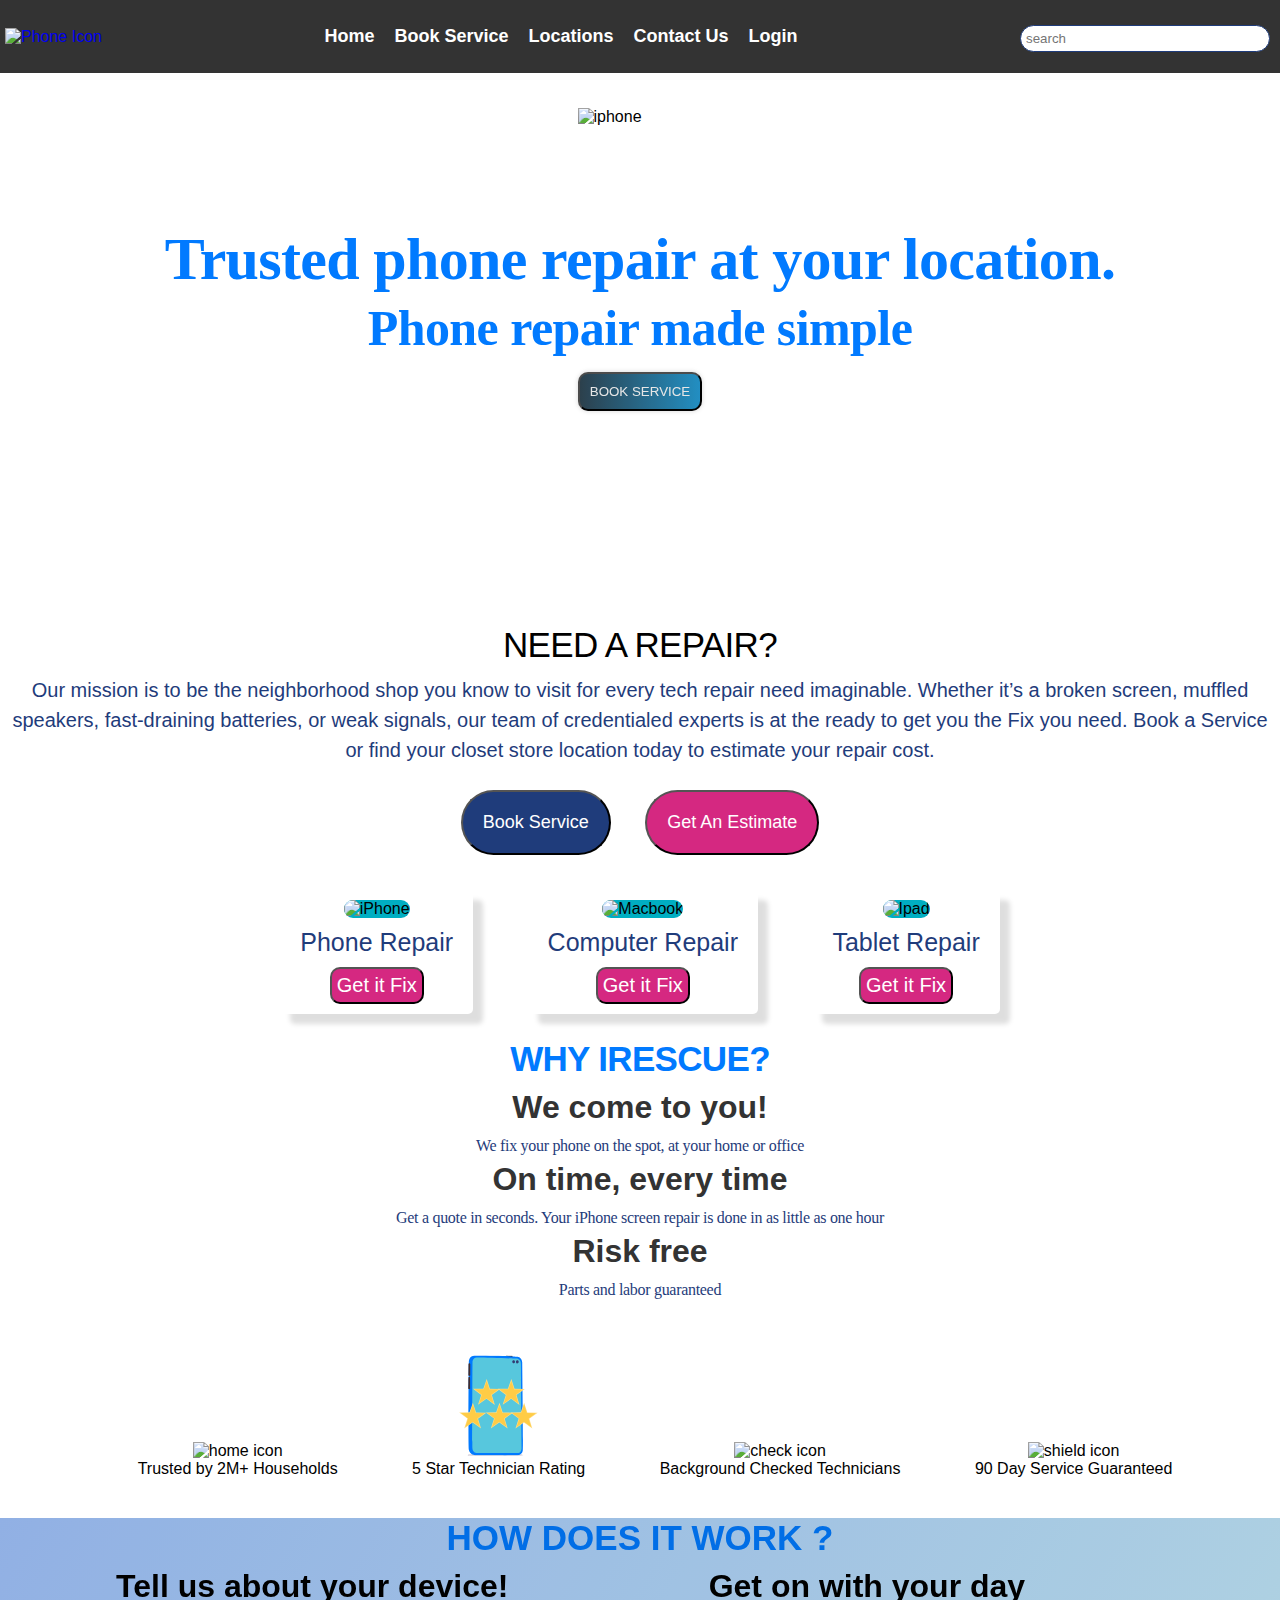
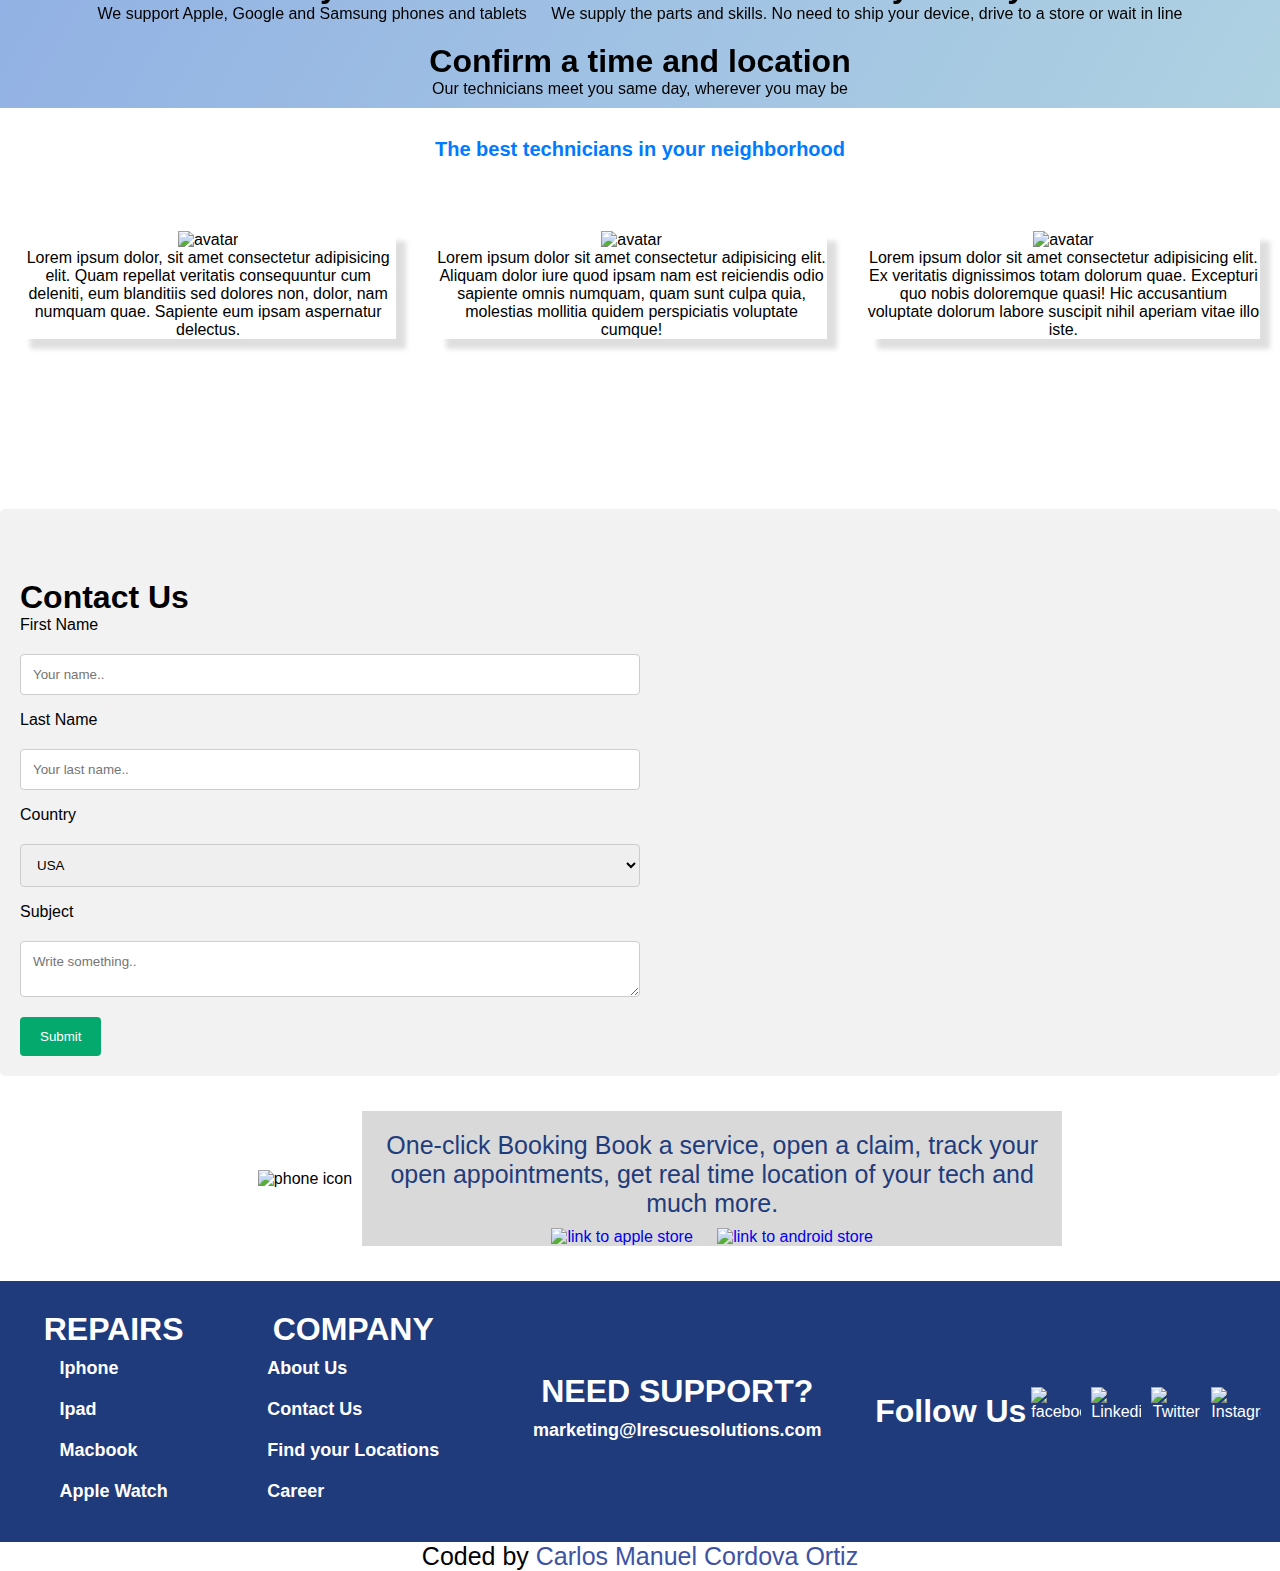
==== commit 84aa4fee: "finish project v1.1" ====
--- a/index.html
+++ b/index.html
@@ -263,6 +263,10 @@
                 </div>
             </div>
 
+            <div class="attribution">
+            Coded by <a href="https://github.com/cordovacarlos22" target="_blank">Carlos  Manuel Cordova Ortiz</a>
+              </div>
+
 
         </footer>
 
--- a/index.css
+++ b/index.css
@@ -519,11 +519,13 @@
   }
 
   .card_app-link{
-   
-   padding: 10px;
+    padding: 10px;
    height: 40px;
    width: 40px;
   }
+   
+   
+  
 
 
 .footer-icon{
@@ -578,6 +580,25 @@
     height: 50px;
     margin: 5px;
 }
+
+.attribution { 
+    font-size: 25px; 
+    text-align: center;
+    background-color: var(--Cream);
+    width: auto;
+    height: auto;
+ }
+    .attribution a { 
+        color: hsl(228, 45%, 44%);
+        text-decoration: none;
+
+    
+    }
+
+    .attribution a:hover{
+        cursor: pointer;
+        color: var(--Dark-cyan);
+    }
 /* MediasQueries */
 
 /* Extra small devices (phones, 600px and less) */
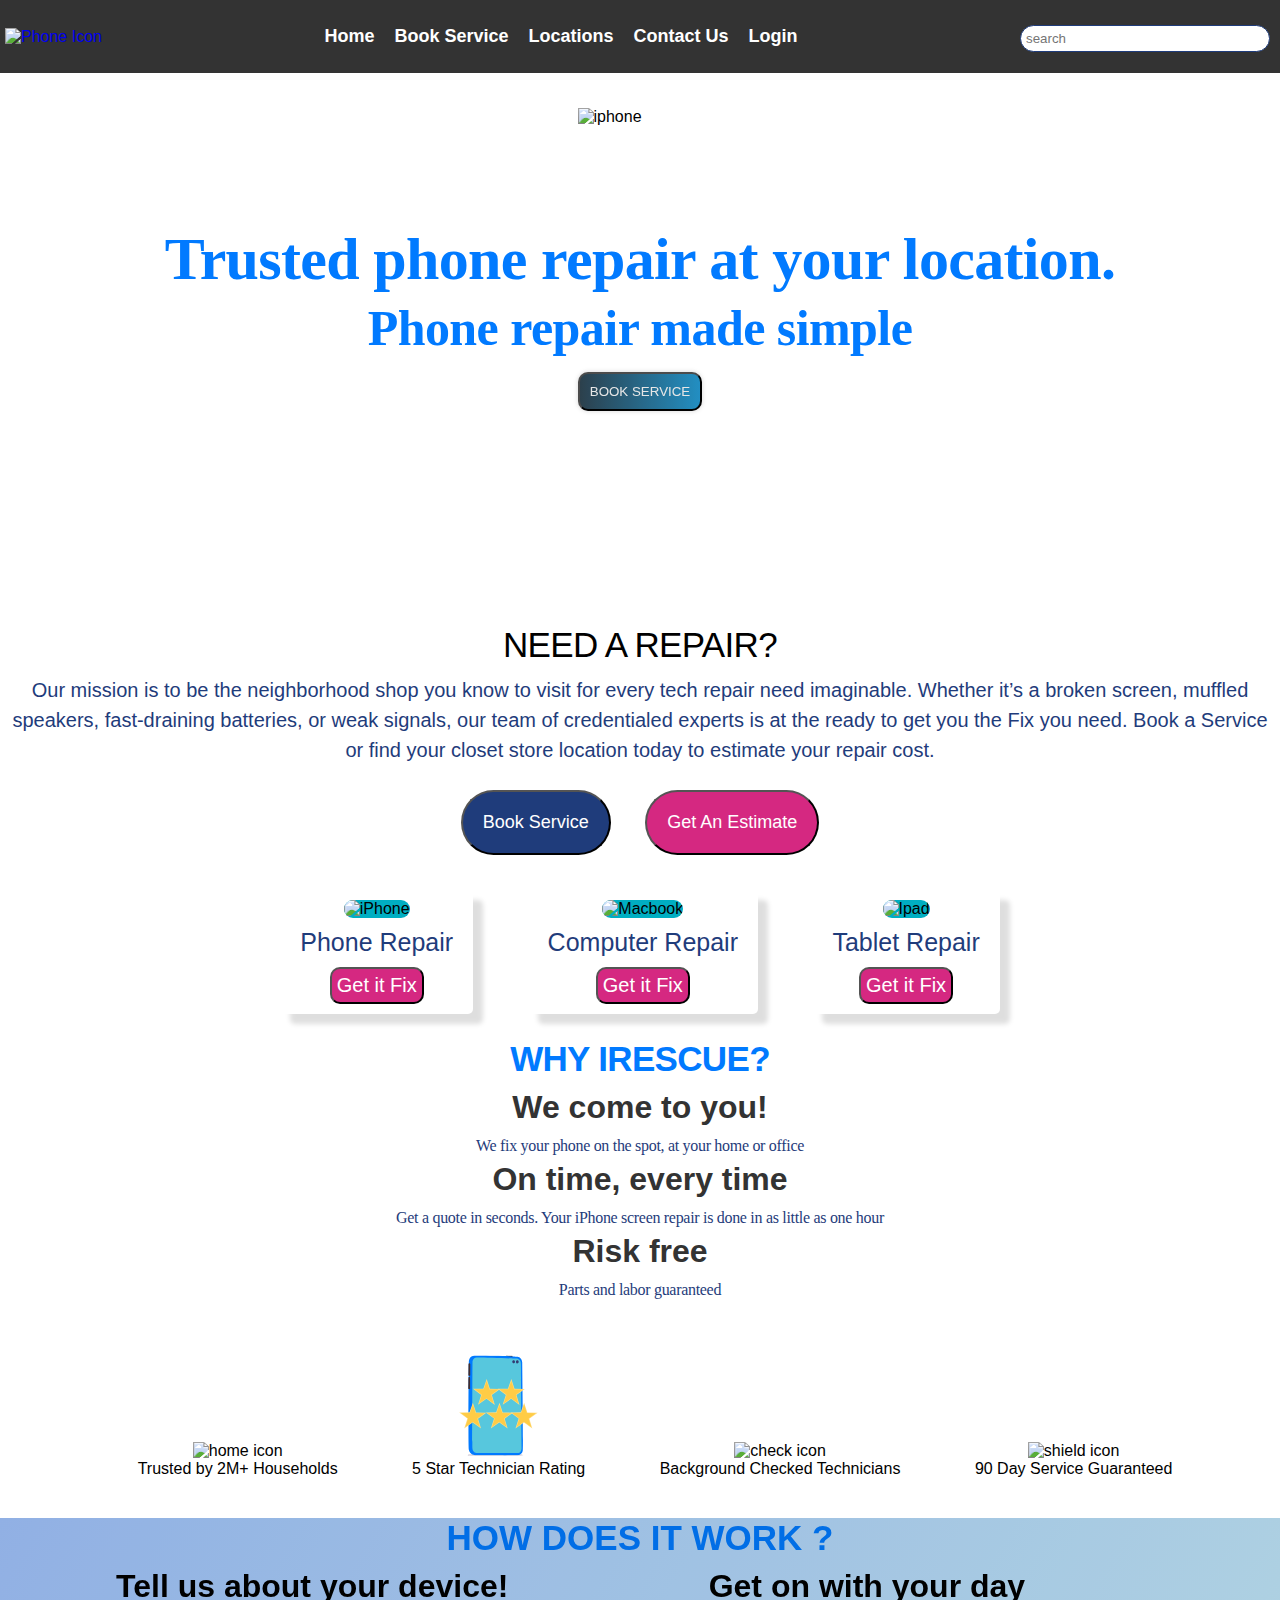
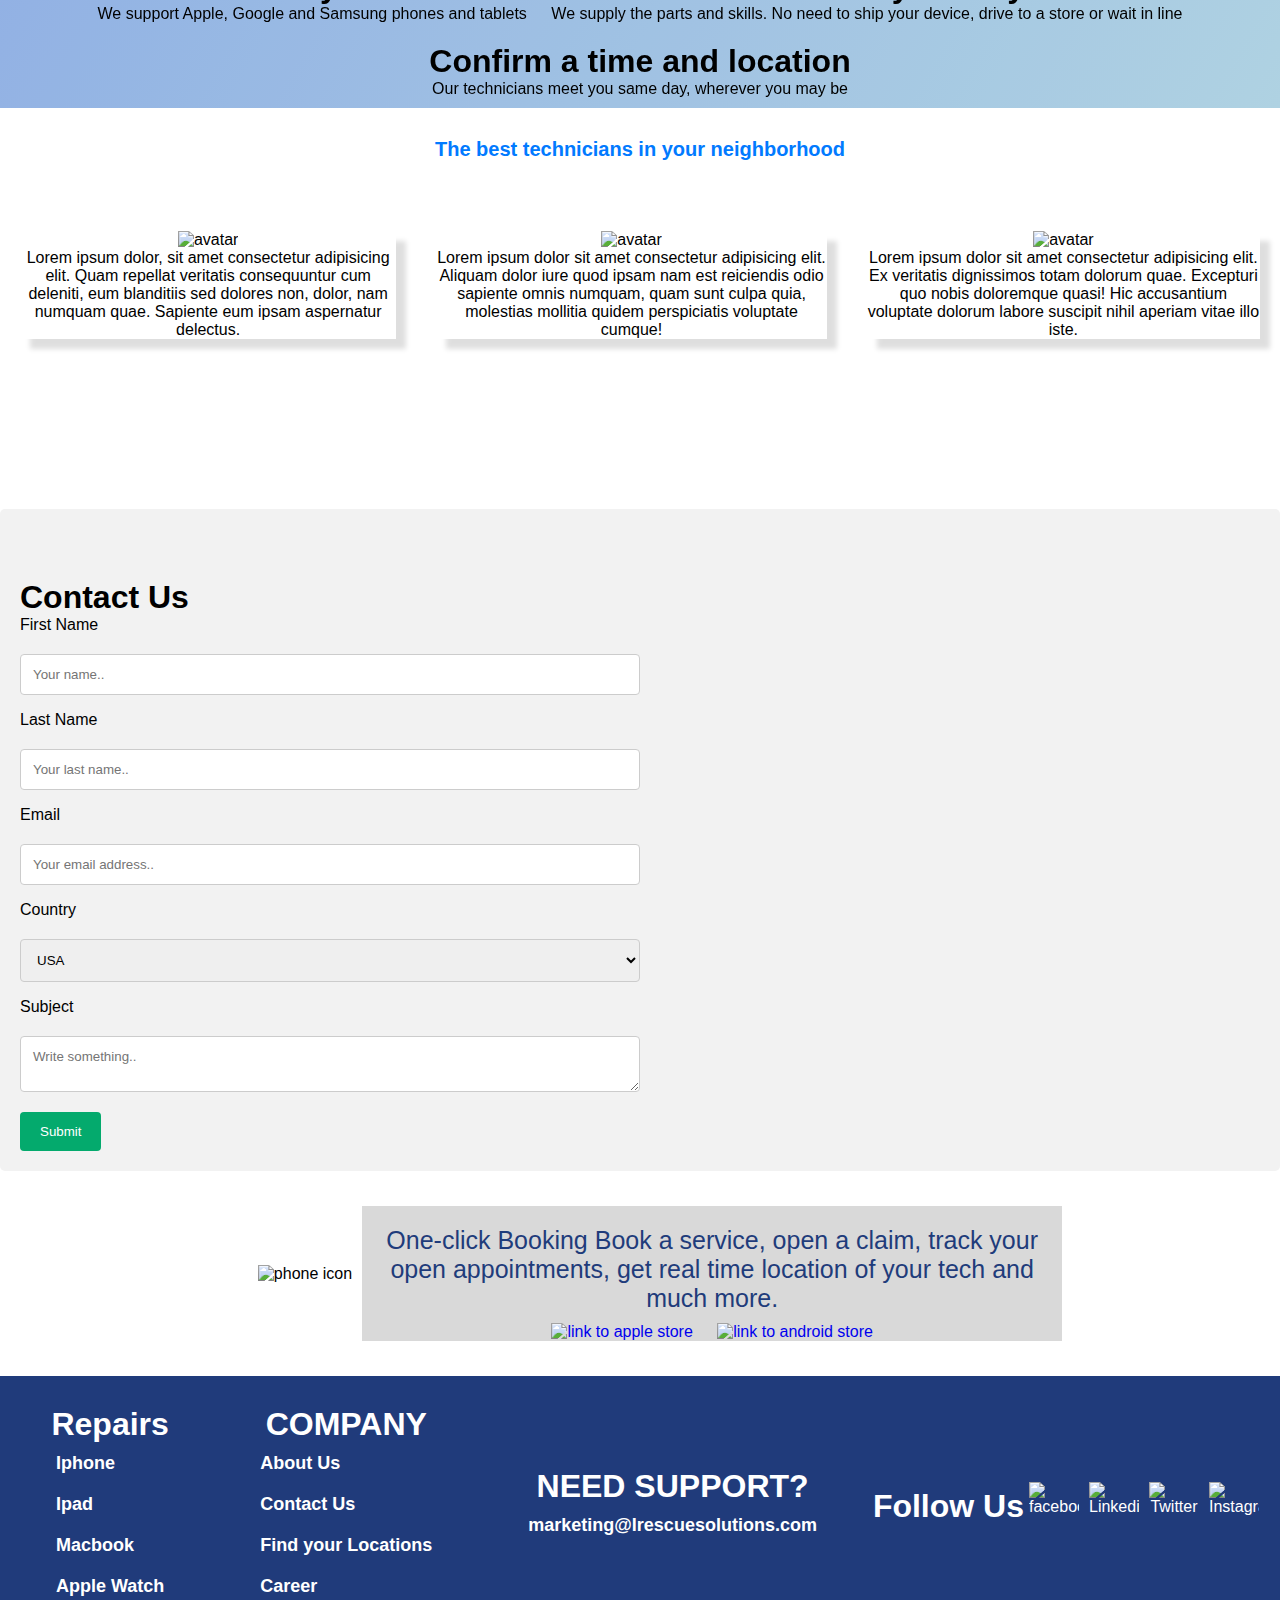
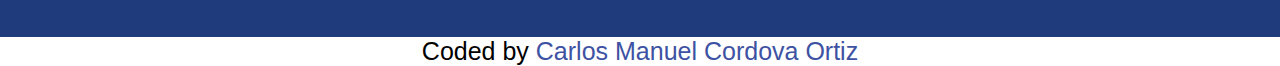
==== commit 7d57d421: "css update and add email  fill to contact form" ====
--- a/index.html
+++ b/index.html
@@ -184,15 +184,15 @@
                 <h1>Contact Us</h1>
                 <label for="fname">First Name</label>
                 <input required type="text" id="fname" name="firstname" placeholder="Your name..">
-
                 <label for="lname">Last Name</label>
                 <input required type="text" id="lname" name="lastname" placeholder="Your last name..">
-
+                <label for="lname">Email</label>
+                <input required type="text" id="lemail" name="lastname" placeholder="Your email address..">
                 <label for="country">Country</label>
                 <select required id="country" name="country">
                     <option value="usa">USA</option>
                     <option value="canada">Canada</option>
-                    <option value="australia">Australia</option>
+                    <option value="australia">El Salvador</option>
                     <option value="mexico">Mexico</option>
 
 
@@ -225,7 +225,7 @@
            
             <div class="footer_main-container">
                 <div class="f-list1">
-                    <h1>REPAIRS</h1>
+                    <h1>Repairs</h1>
                     <ul>
                         <li class="f_li"> <a class="nav_item" href="#">Iphone</a></li>
                         <li class="f_li"> <a class="nav_item" href="#">Ipad</a></li>
--- a/index.css
+++ b/index.css
@@ -1,3 +1,18 @@
+/* Site Stylesheet
+  1. NAV BAR 
+  2. HEADER IMG 
+  3. ARTICLE 
+  4. FIGURE CARD
+  5. SECTION 1 
+  6. SECTION 2
+  7. SECTION 3
+  8. contact us form 
+  9.Card app
+  10.FOOTER 
+  11.MediasQueries 
+======================================== */
+
+
 :root {
     --Very-dark-blue: hsl(233, 47%, 7%);
     --Dark-desaturated-blue: hsl(244, 38%, 16%);
@@ -32,6 +47,8 @@
 
 
 /* NAV BAR */
+/*======================================== */
+
 nav {
     position: fixed;
     display: flex;
@@ -123,6 +140,7 @@
 
 
 /* header img*/
+/*======================================== */
 header {
     width: 100%;
 
@@ -210,6 +228,7 @@
 
 
 /* article */
+/*======================================== */
 .container_need-repair {
     width: 100%;
     display: inline-block;
@@ -323,6 +342,7 @@
 }
 
 /*SEECTION 1 */
+/*======================================== */
 .main_container1 {
     width: 100%;
 
@@ -362,6 +382,7 @@
 }
 
 /*section 2 */
+/*======================================== */
 .section_2 {
     width: 100%;
     display: flex;
@@ -397,6 +418,7 @@
 
 
 /*  section 3 */
+/*======================================== */
 .section_3 {
 
     justify-content: center;
@@ -452,7 +474,9 @@
     text-align: center; 
 }
 
-form{
+/*   contact us form */ 
+/*======================================== */
+ div > form { 
     width: 50%;
     margin-top: 50px;
 }
@@ -497,6 +521,7 @@
   }
 
   /* Card app */
+  /*======================================== */
 .card_app{
     display: flex;
     width: 100%;
@@ -525,7 +550,8 @@
   }
    
    
-  
+  /* FOOTER */
+  /*======================================== */
 
 
 .footer-icon{
@@ -600,6 +626,7 @@
         color: var(--Dark-cyan);
     }
 /* MediasQueries */
+/*======================================== */
 
 /* Extra small devices (phones, 600px and less) */
 
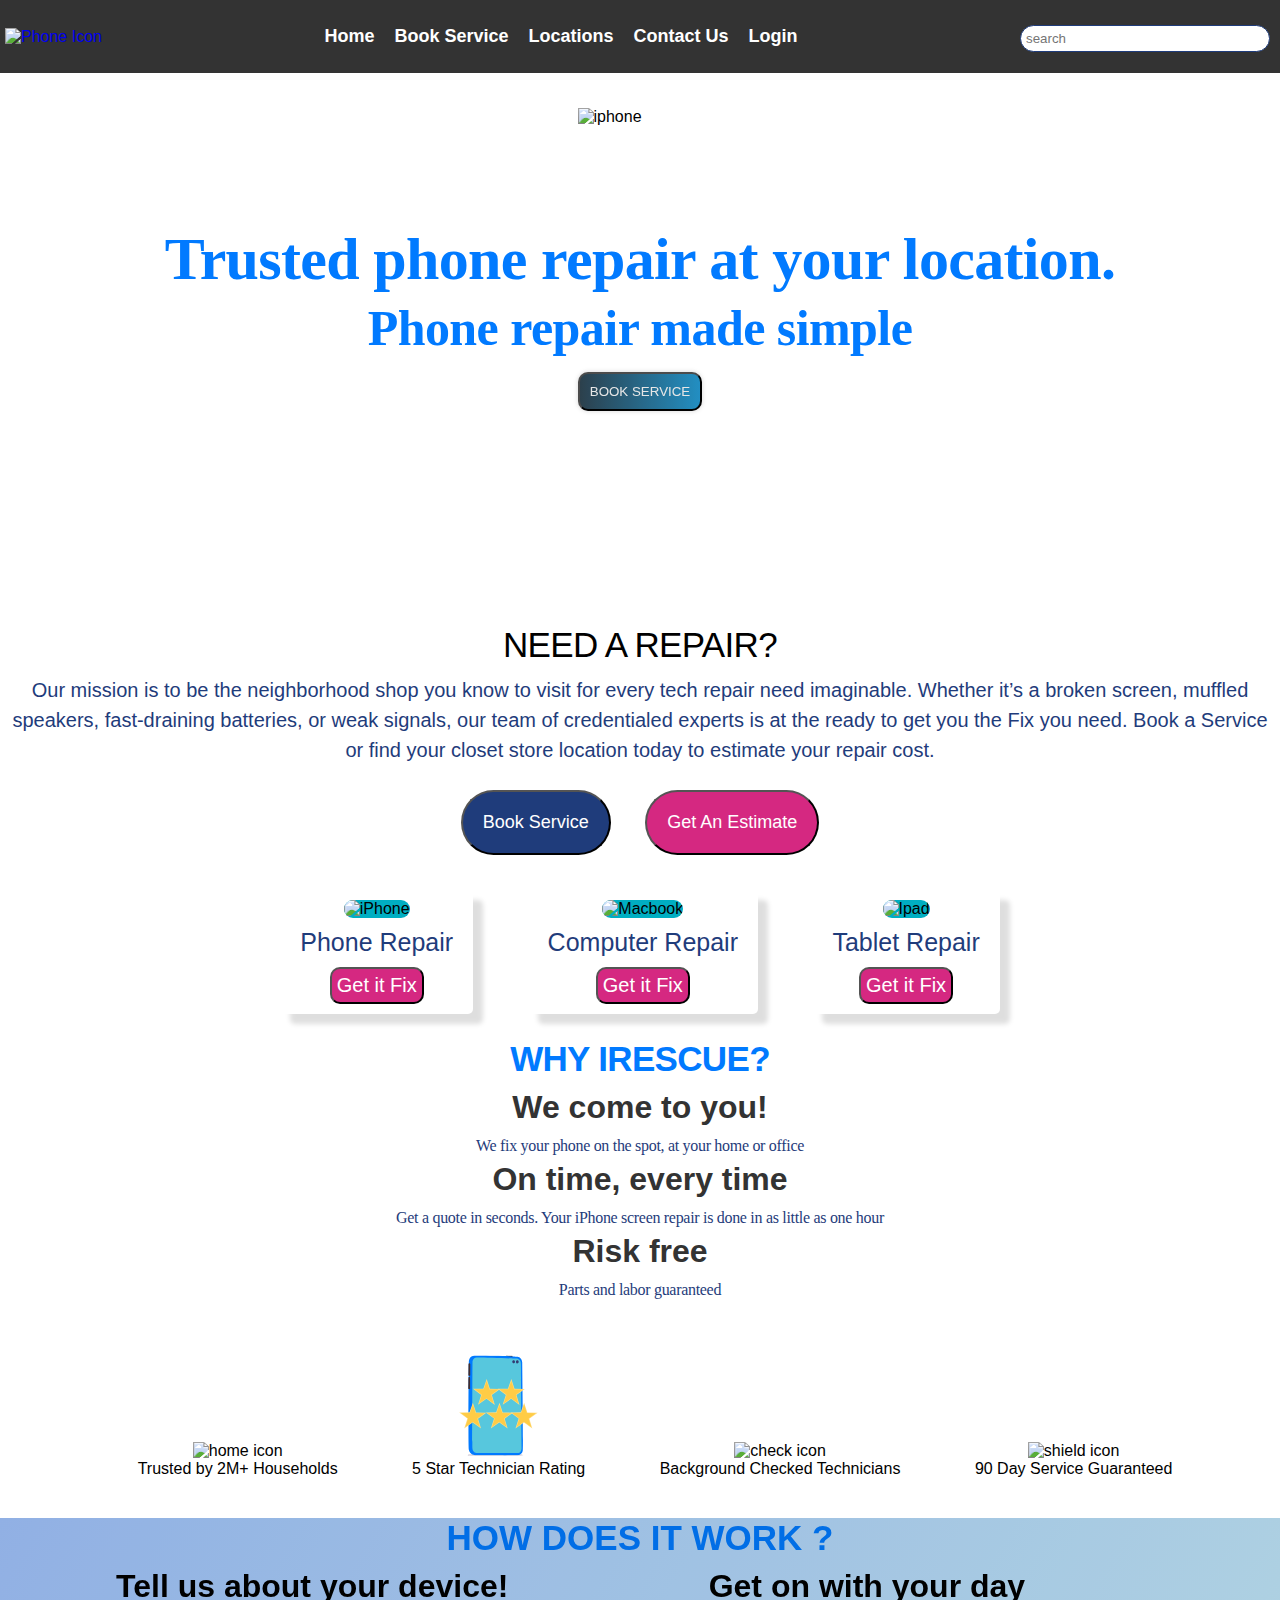
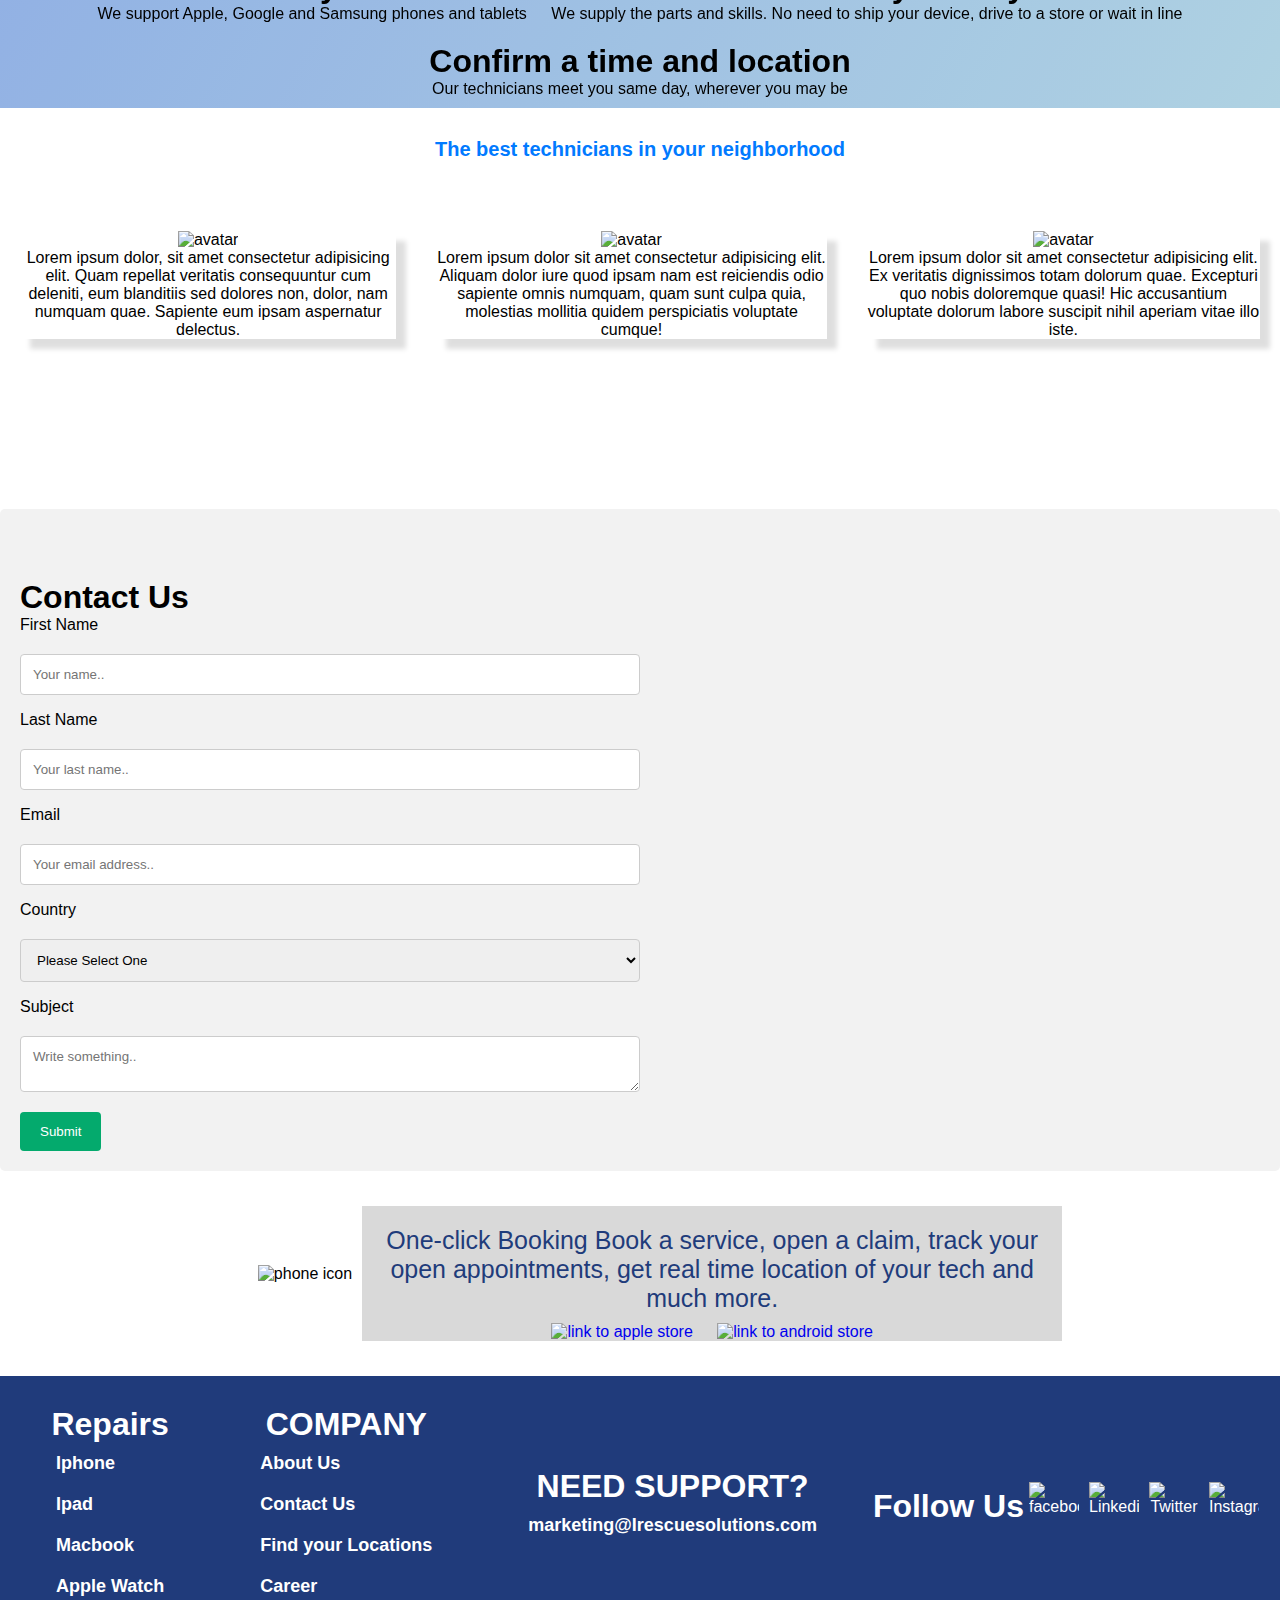
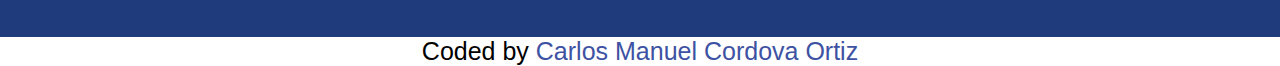
==== commit 565d4998: "form uptdate" ====
--- a/index.html
+++ b/index.html
@@ -180,16 +180,17 @@
 
         <!-- contact us form -->
         <div class="container">
-            <form action="#">
+            <form  role="form" action="#">
                 <h1>Contact Us</h1>
                 <label for="fname">First Name</label>
                 <input required type="text" id="fname" name="firstname" placeholder="Your name..">
                 <label for="lname">Last Name</label>
                 <input required type="text" id="lname" name="lastname" placeholder="Your last name..">
-                <label for="lname">Email</label>
+                <label for="lemail">Email</label>
                 <input required type="text" id="lemail" name="lastname" placeholder="Your email address..">
                 <label for="country">Country</label>
                 <select required id="country" name="country">
+                    <option selected disabled>Please Select One</option>
                     <option value="usa">USA</option>
                     <option value="canada">Canada</option>
                     <option value="australia">El Salvador</option>
--- a/index.css
+++ b/index.css
@@ -340,6 +340,10 @@
     border-radius: 10px;
     cursor: pointer;
 }
+
+.catalog_botton:hover {
+    opacity: 0.75;
+  }
 
 /*SEECTION 1 */
 /*======================================== */
@@ -520,6 +524,8 @@
     overflow: visible;
   }
 
+  
+
   /* Card app */
   /*======================================== */
 .card_app{
